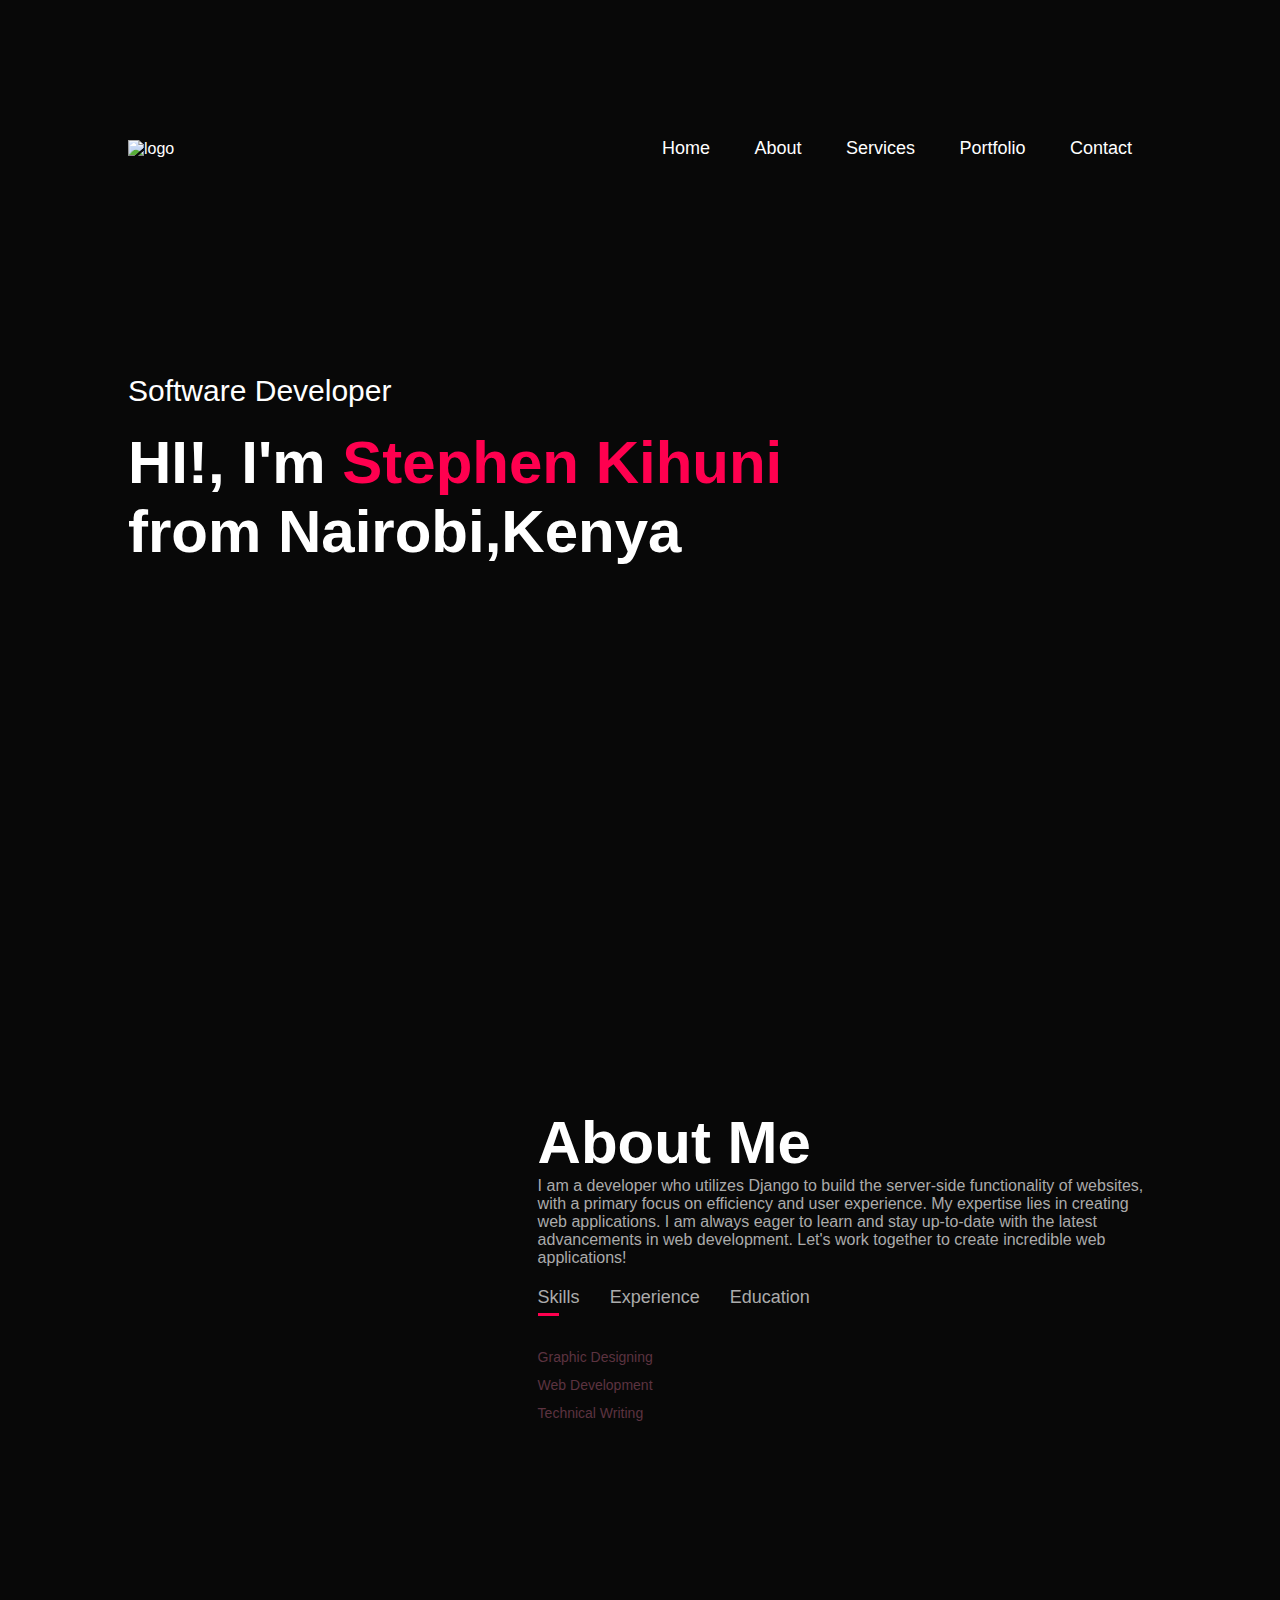
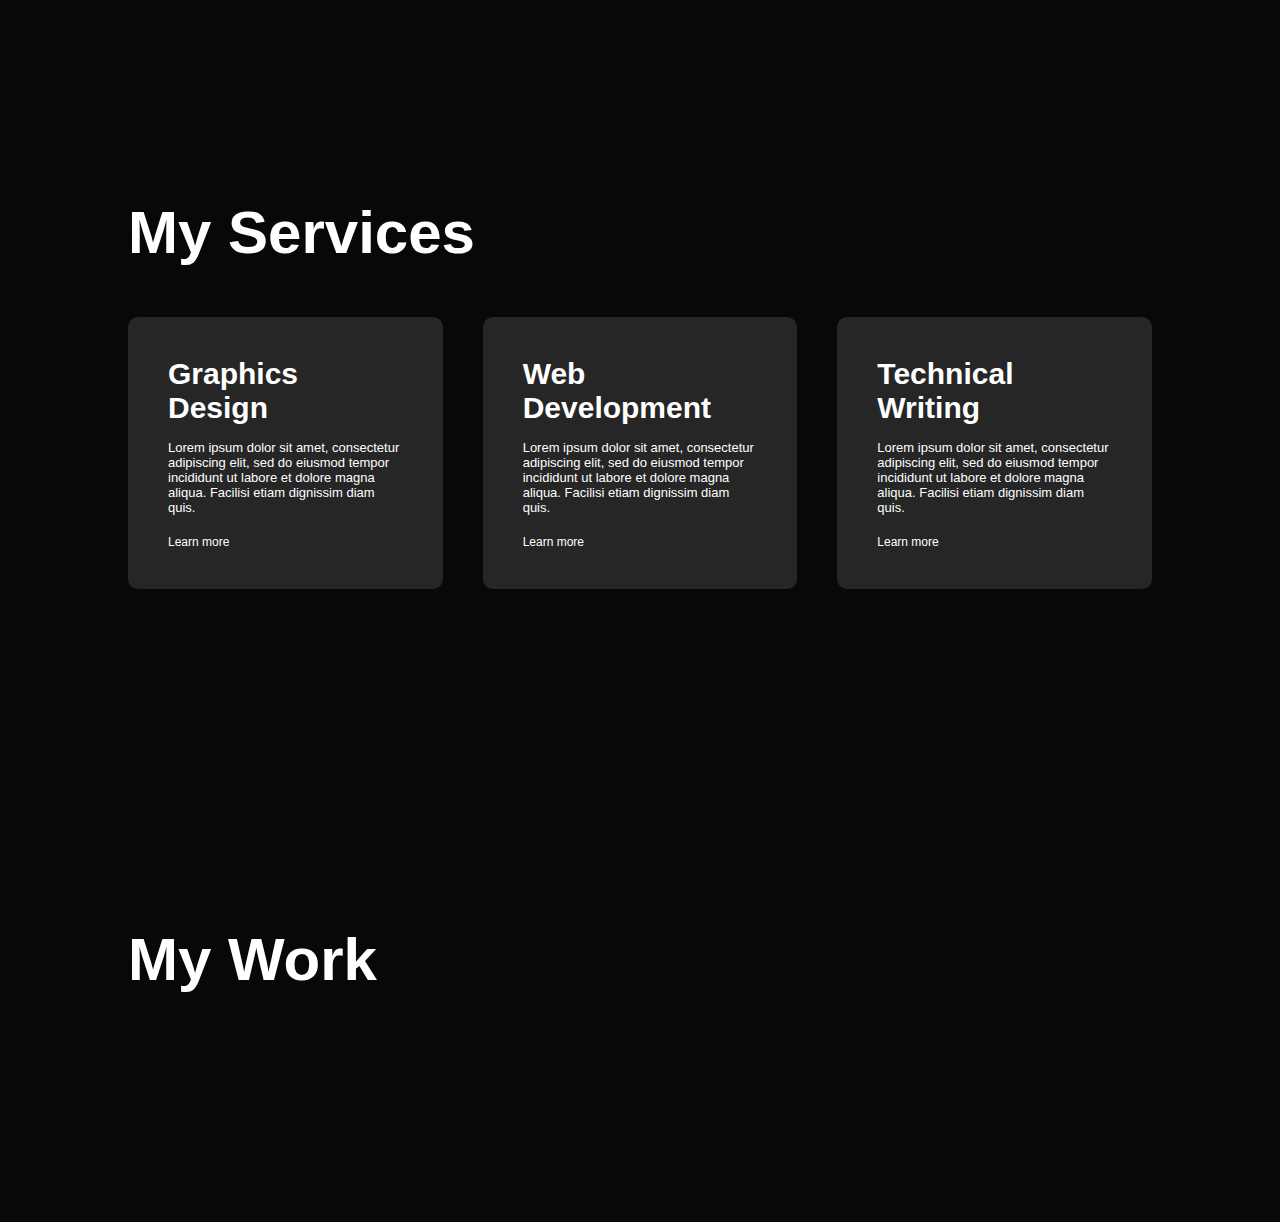
==== index.html @ cc0c3fc8 "added portfolio changed a bit of section" ====
<!DOCTYPE html>
<html lang="en">
<head>
    <meta charset="UTF-8">
    <meta name="viewport" content="width=device-width, initial-scale=1.0">
    <link rel="stylesheet" href="./style.css">
    <title>My Portfolio</title>
    <script src="https://kit.fontawesome.com/d25f1a26ea.js" crossorigin="anonymous"></script>
</head>
<body>
    <div id="header">
        <div class="container">
            <nav>
                <img class="logo" src="images/newlogo.png" alt="logo">
                <ul>
                    <li><a href="#header">Home</a></li>
                    <li><a href="#about">About</a></li>
                    <li><a href="#services">Services</a></li>
                    <li><a href="#portfolio">Portfolio</a></li>
                    <li><a href="#">Contact</a></li>
                </ul>
            </nav>
            <div class="header-text">
                <p>Software Developer</p>
                <h1>HI!, I'm <span>Stephen Kihuni</span><br>from Nairobi,Kenya</h1>
            </div>
        </div>
    </div>
    <!-------about----------->
    <div id="about">
        <div class="container">
            <div class="row">
                <div class="about-col-1">
                    <img src="images/dsephoto.jpg" alt="">
                </div>
                <div class="about-col-2">
                    <h1 class="sub-title" >About Me</h1>
                    <p>I am a developer who utilizes Django to build the server-side functionality of websites, with a primary focus on efficiency and user experience. My expertise lies in creating web applications. I am always eager to learn and stay up-to-date with the latest advancements in web development. Let's work together to create incredible web applications!
                    </p>
                    <div class="tab-titles">
                        <p class="tab-links active-link" onclick="opentab('skills')">Skills</p>
                        <p class="tab-links" onclick="opentab('experience')">Experience </p>
                        <p class="tab-links" onclick="opentab('education')" >Education</p>
                    </div>
                    <div class="tab-contents active-tab" id="skills">
                        <ul>
                            <li><span>Graphic Designing</span></li>
                            <li><span>Web Development</span></li>
                            <li><span>Technical Writing</span></li>
                        </ul>
                    </div>
                    <div class="tab-contents " id="experience">
                        <ul>
                            <li><span>ALX-Africa</span><br>2022-2023</li>
                            <li><span>Lux-Tech Academy </span><br>feb-march 2022</li>
                            <li><span>Google Africa Scholarshi</span><br>Oct 2020 - Feb 2021</li>
                            <li><span>Sama School</span><br>Oct 2017 - Nov 2017</li>
                            <li><span>Nairobi Aviation Nairobi</span><br>2014-2015</li>
                        </ul>
                    </div>
                    <div class="tab-contents" id="education">
                        <ul>
                            <li><span>ALX-Africa</span><br>2022-2023</li>
                            <li><span>Lux-Tech Academy </span><br>feb-march 2022</li>
                            <li><span>Google Africa Scholarshi</span><br>Oct 2020 - Feb 2021</li>
                            <li><span>Sama School</span><br>Oct 2017 - Nov 2017</li>
                            <li><span>Nairobi Aviation Nairobi</span> <br>2014-2015</li>
                        </ul>
                    </div>
                    </div>
                </div>
            </div>
        </div>
    </div>
    <!-----------Services--------->
    <div id="services">
        <div class="container">
            <h1 class="sub-title"> My Services</h1>
            <div class="services-list">
                <div>
                    <i class="fa-solid fa-eye-dropper"></i>
                    <h2>Graphics Design</h2>
                    <p>Lorem ipsum dolor sit amet, consectetur adipiscing elit, sed do eiusmod tempor incididunt ut labore et dolore magna aliqua. Facilisi etiam dignissim diam quis.</p>
                    <a href="#">Learn more</a>
                </div>
                <div>
                    <i class="fa-solid fa-code"></i>
                    <h2>Web Development</h2>
                    <p>Lorem ipsum dolor sit amet, consectetur adipiscing elit, sed do eiusmod tempor incididunt ut labore et dolore magna aliqua. Facilisi etiam dignissim diam quis.</p>
                    <a href="#">Learn more</a>
                </div>
                <div>
                    <i class="fa-solid fa-pen"></i>
                    <h2>Technical Writing</h2>
                    <p>Lorem ipsum dolor sit amet, consectetur adipiscing elit, sed do eiusmod tempor incididunt ut labore et dolore magna aliqua. Facilisi etiam dignissim diam quis.</p>
                    <a href="#">Learn more</a>
                </div>
            </div>
        </div>
    </div>
    <!-----------Portfolio--------->
    <div id="portfolio">
        <div class="container">
            <h1 class="sub-title">My Work</h1>
            <div class="work-list">
                <div class="work">
                    <img src="images/work-1.png" alt="">
                    <div class="layer">
                        <h3>An API</h3>
                        <p>This API allows users to perform CRUD operations on a "person" resource. 
                            Users can create, read, update, and delete persons by their unique IDs.</p>
                            <a href="https://personapi-qey7.onrender.com/"><i class="fa-solid fa-up-right-from-square"></i></a>
                    </div>
                </div>
                <div class="work">
                    <img src="images/work-2.png" alt="">
                    <div class="layer">
                        <h3>An API</h3>
                        <p>An endPoint that takes two GET request query parameters</p>
                            <a href="https://kihuni.pythonanywhere.com/api?"><i class="fa-solid fa-up-right-from-square"></i></a>
                    </div>
                </div>
                <div class="work">
                    <img src="images/work-3.png" alt="">
                     
                    <div class="layer">
                        <h3>Amazon Clone</h3>
                        <p>Built with Css and Html</p>
                            <a href="https://amazon-clone254.netlify.app/"><i class="fa-solid fa-up-right-from-square"></i></a>
                    </div>
                </div>
            </div>
        </div>
    </div>
    <script>
        var tablinks = document.getElementsByClassName("tab-links")
        var tabcontents = document.getElementsByClassName("tab-contents")
        
        function opentab(tabname){
            for(tablink of tablinks){
                tablink.classList.remove("active-link");
            }
            for(tabcontent of tabcontents){
                tabcontent.classList.remove("active-tab");
            }
            event.currentTarget.classList.add("active-link")
            document.getElementById(tabname).classList.add("active-tab")
        }

    </script>
</body>
</html>
---- style.css ----
*{
    margin:0;
    padding:0;
    font-family: 'poppins', sans-serif;
    box-sizing: border-box;
}

body{
    background-color: #080808;
    color: #fff;
}
#header{
    width: 100%;
    height: 100vh;
    background-size: cover;
    background-image: url(images/update.jpg);
}
.container{
    padding: 10% 10%;
}
nav{
    display: flex;
    align-items: center;
    justify-content: space-between;
    flex-wrap: wrap;
}
.logo{
    width: 140px;
}

nav ul li{
    display: inline-block;
    list-style: none;
    margin: 10px 20px;

}
nav ul li a{
    color: #fff;
    text-decoration: none;
    font-size: 18px;
    position:relative;

}
nav ul li a::after{
    content: '';
    width: 0%;
    height: 3px;
    background: #ff004f;
    position:absolute;
    left: 0;
    bottom: -6px;
    transition: 0.5s;
}
nav ul li a:hover::after{
    width: 100%;
}
.header-text{
    margin-top:20%;
    font-size: 30px;
}
.header-text h1{
    font-size: 60px;
    margin-top: 20px;
}
.header-text h1 span{
    color: #ff004f;
}

/*--------About-----------*/

#about{
    padding: 80px 0;
    color: #ababab;
}
.row{
    display: flex;
    justify-content: space-between;
    flex-wrap: wrap;
}

.about-col-1{
    flex-basis: 35%;
}
.about-col-1 img{
    width: 100%;
    border: 15px;
}
.about-col-2{
    flex-basis: 60%;
    
}

.sub-title{
    font-size:60px ;
    font-weight: 600px;
    color: #fff;
}
.tab-titles{
    display: flex;
    margin: 20px 0 40px;
}
.tab-links{
    margin-right: 30px;
    font-size: 18px;
    font-weight: 500px;
    cursor: pointer;
    position: relative;
}
.tab-links::after{
    content: '';
    width: 0;
    height: 3px;
    background-color: #ff004f;
    position: absolute; 
    left: 0;
    bottom: -8px;
    transition: 0.5s;
}
.tab-links.active-link::after{
    width: 50%;
}
.tab-contents ul li{
    list-style: none;
    margin: 10px 0;
}

.tab-contents ul li span{
    color: #5c3340;
    font-size: 14px;
}
.tab-contents{
    display: none;
}
.tab-contents.active-tab{
   display: block; 
}
/*-----------services---------*/
#services{
    padding: 30px 0;
}
.services-list{
    display: grid;
    grid-template-columns:repeat(auto-fit, minmax(250px, 1fr)) ;
    grid-gap: 40px;
    margin-top: 50px;
}
.services-list div{
    background:#262626;
    padding: 40px;
    font-size: 13px;
    font-weight: 300;
    border-radius: 10px;
    transition: background 0.5s, transform 0.5s;
}
.services-list div i{
    font-size: 50px;
    margin-bottom: 30px;
}
.services-list div h2{
    font-size: 30px;
    font-weight: 500px;
    margin-bottom: 15px;
}
.services-list div a{
    text-decoration: none;
    color: #fff;
    font-size: 12px;
    margin-top: 20px;
    display: inline-block;
}
.services-list div:hover{
background: #ff004f;
transform: translateY(-10px);
}
/*-----portfolio---------*/
#portfolio{
    padding: 50px 0;
}
.work-list{
    display: grid;
    grid-template-columns:repeat(auto-fit, minmax(250px, 1fr)) ;
    grid-gap: 40px;
    margin-top: 50px;
}
.work{
    border-radius: 10px;
    position: relative;
    overflow: hidden;
}
.work img{
    width: 100%;
    border-radius: 10px;
    display: block;
    transition: transform 0.5s ;
}
.layer{
    width: 100%;
    height: 0;
    background: linear-gradient(rgba(0,0,0,0.6), #ff004f);
    border-radius:10px ;
    position: absolute;
    left: 0;
    bottom: 0;
    overflow: hidden;
    display: flex;
    align-items: center;
    justify-content: center;
    flex-direction: column;
    padding: 0 40px;
    text-align: center;
    transition: height 0.5s;
}
.layer h3{
    font-weight:500;
    margin-bottom: 20px;
}
.layer a{
    margin-top: 20px;
    color:#ff004f;
    text-decoration: none;
    font-size: 18px;
    line-height: 60px;
    background:#fff ;
    width: 60px;
    height: 60px;
    border-radius: 50%;
    text-align: center;
}
.work:hover img{
    transform: scale(1.1);
}
.work:hover .layer{
    height: 100%;
}
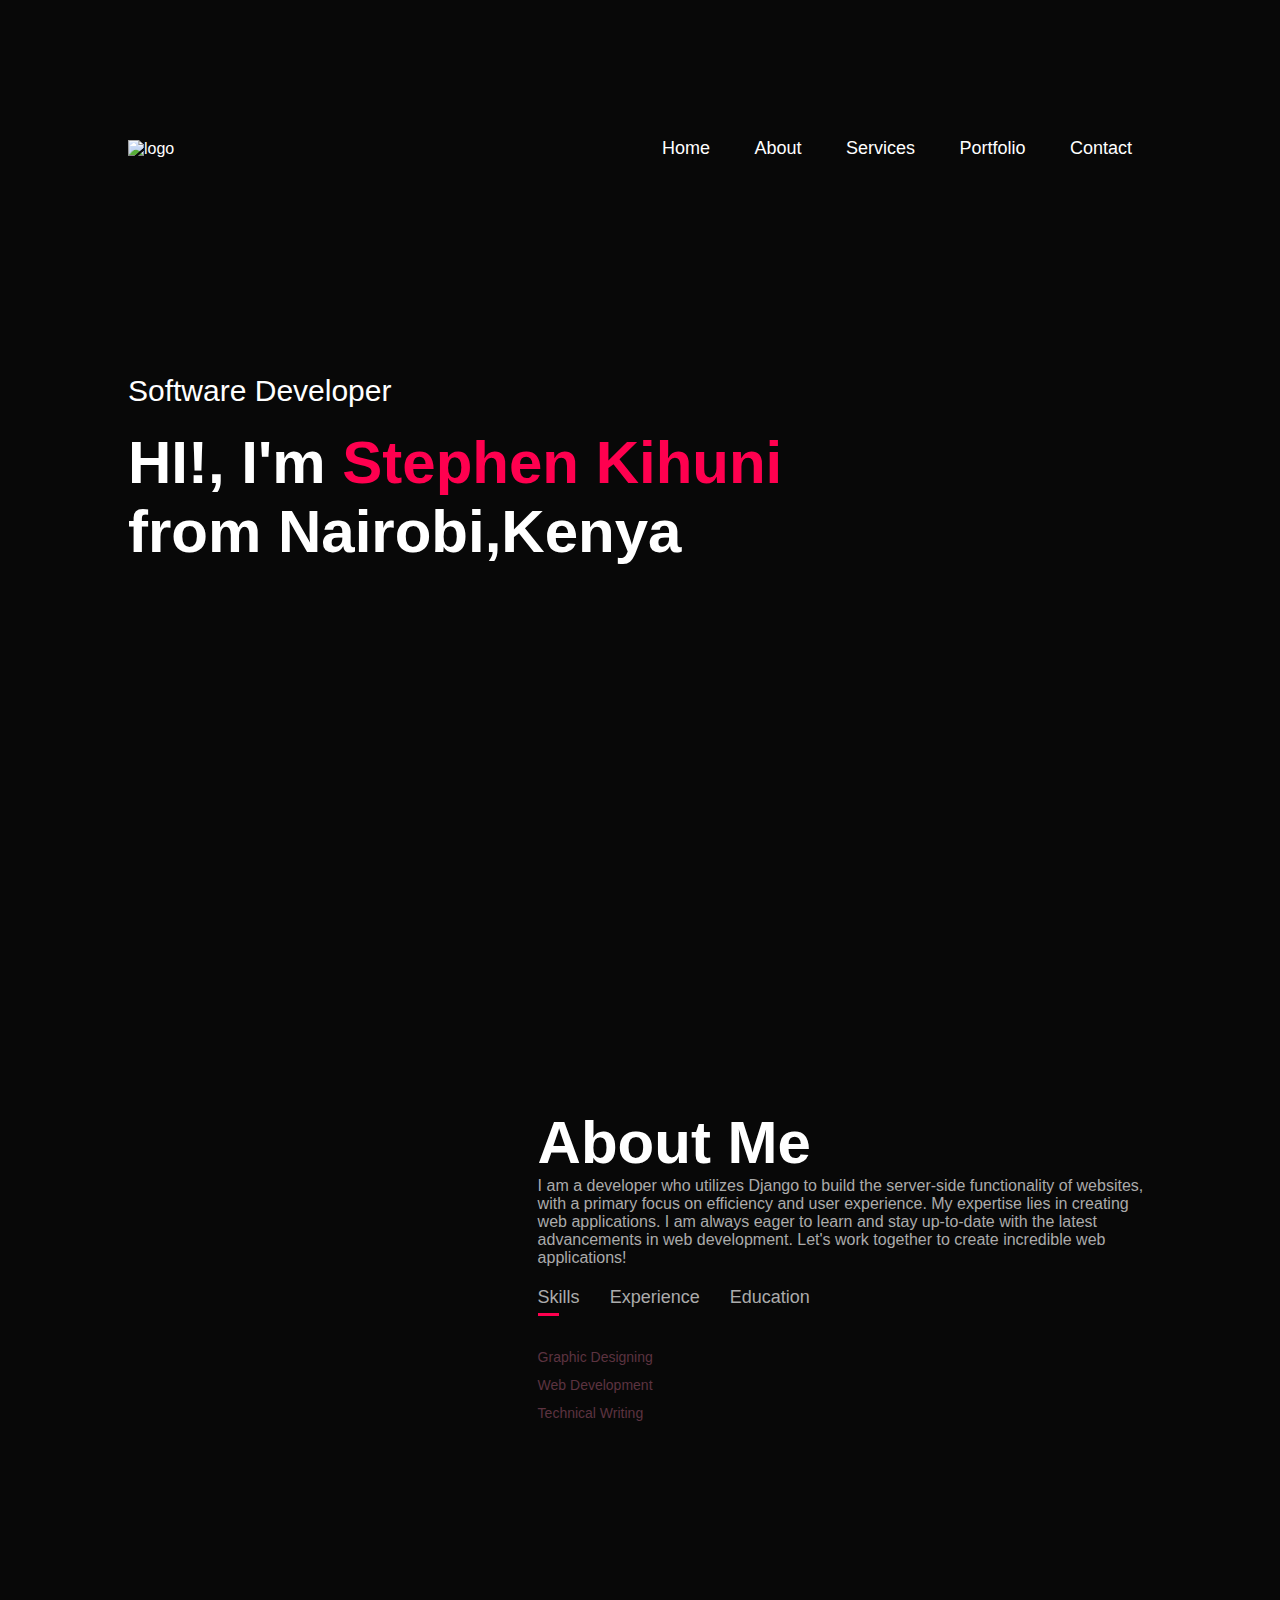
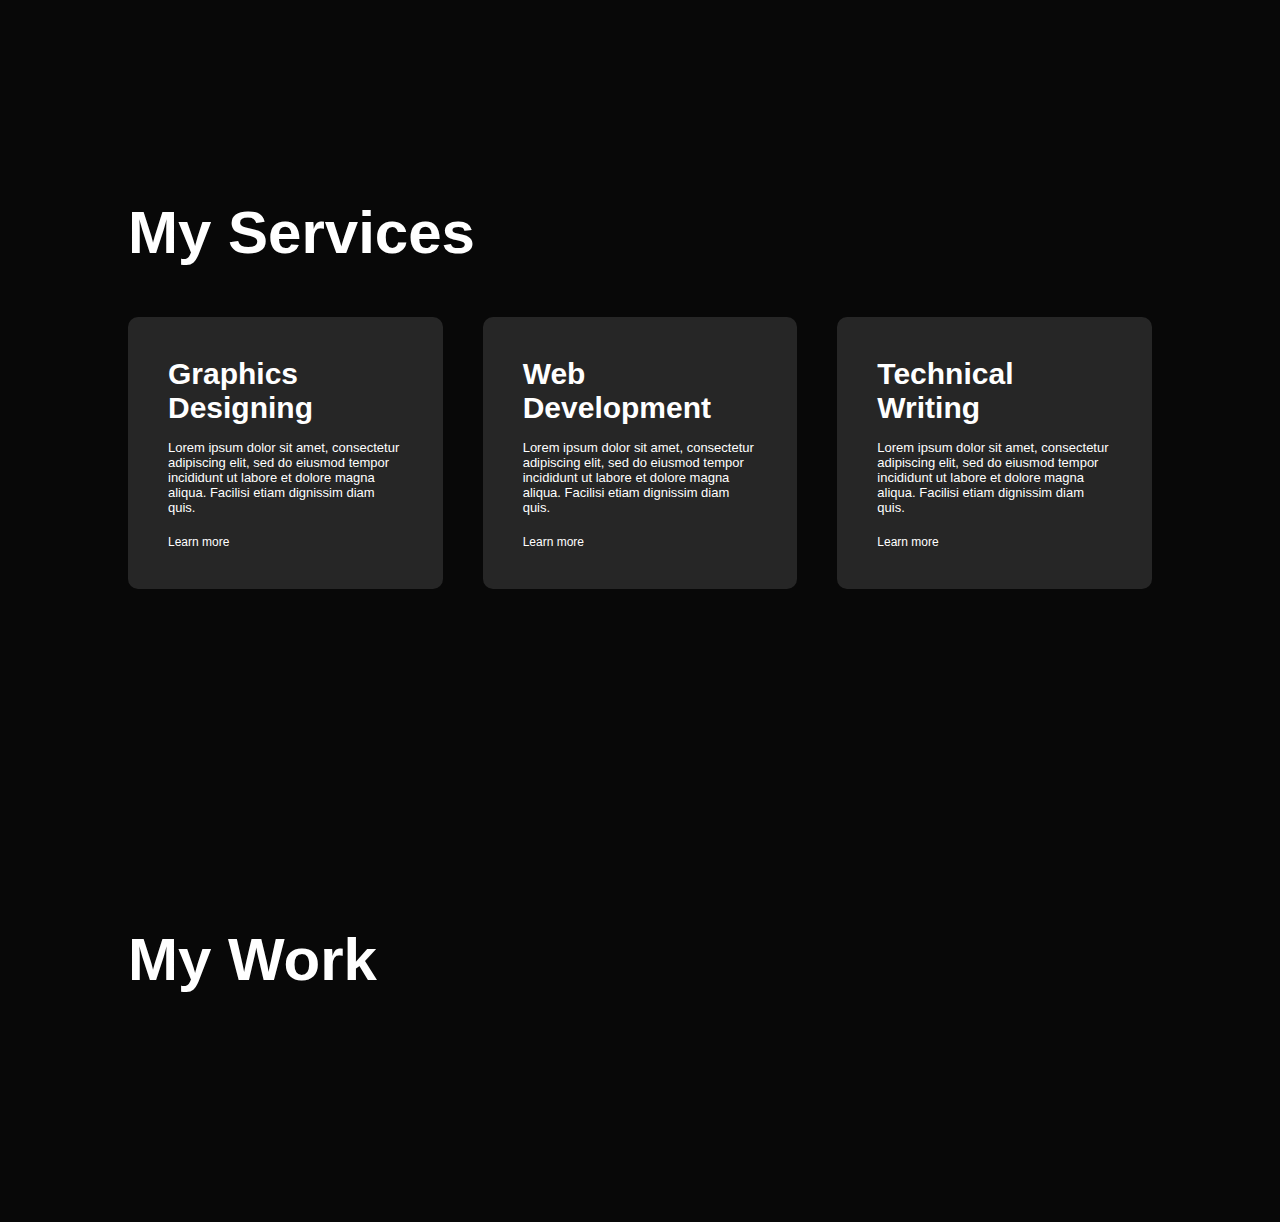
==== commit 1516da84: "added portfolio changed a bit of section" ====
--- a/index.html
+++ b/index.html
@@ -79,7 +79,7 @@
             <div class="services-list">
                 <div>
                     <i class="fa-solid fa-eye-dropper"></i>
-                    <h2>Graphics Design</h2>
+                    <h2>Graphics Designing</h2>
                     <p>Lorem ipsum dolor sit amet, consectetur adipiscing elit, sed do eiusmod tempor incididunt ut labore et dolore magna aliqua. Facilisi etiam dignissim diam quis.</p>
                     <a href="#">Learn more</a>
                 </div>
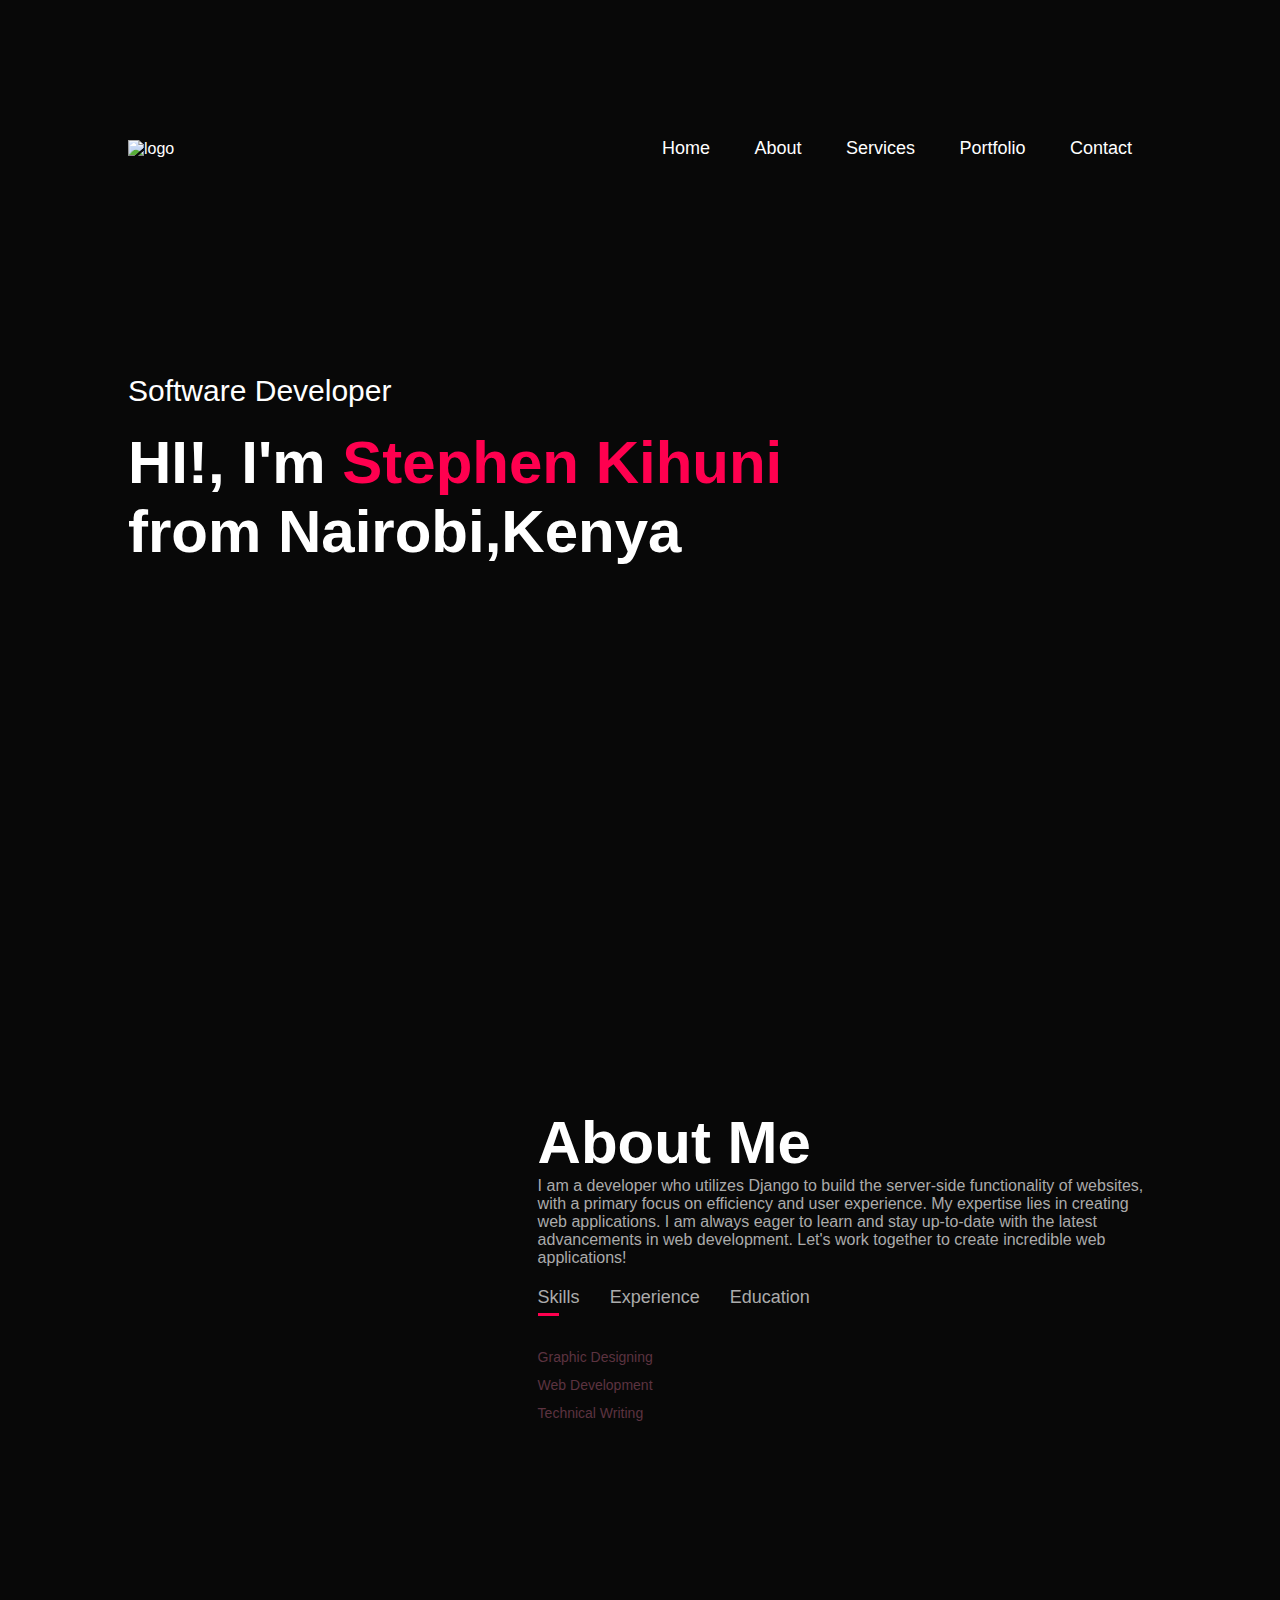
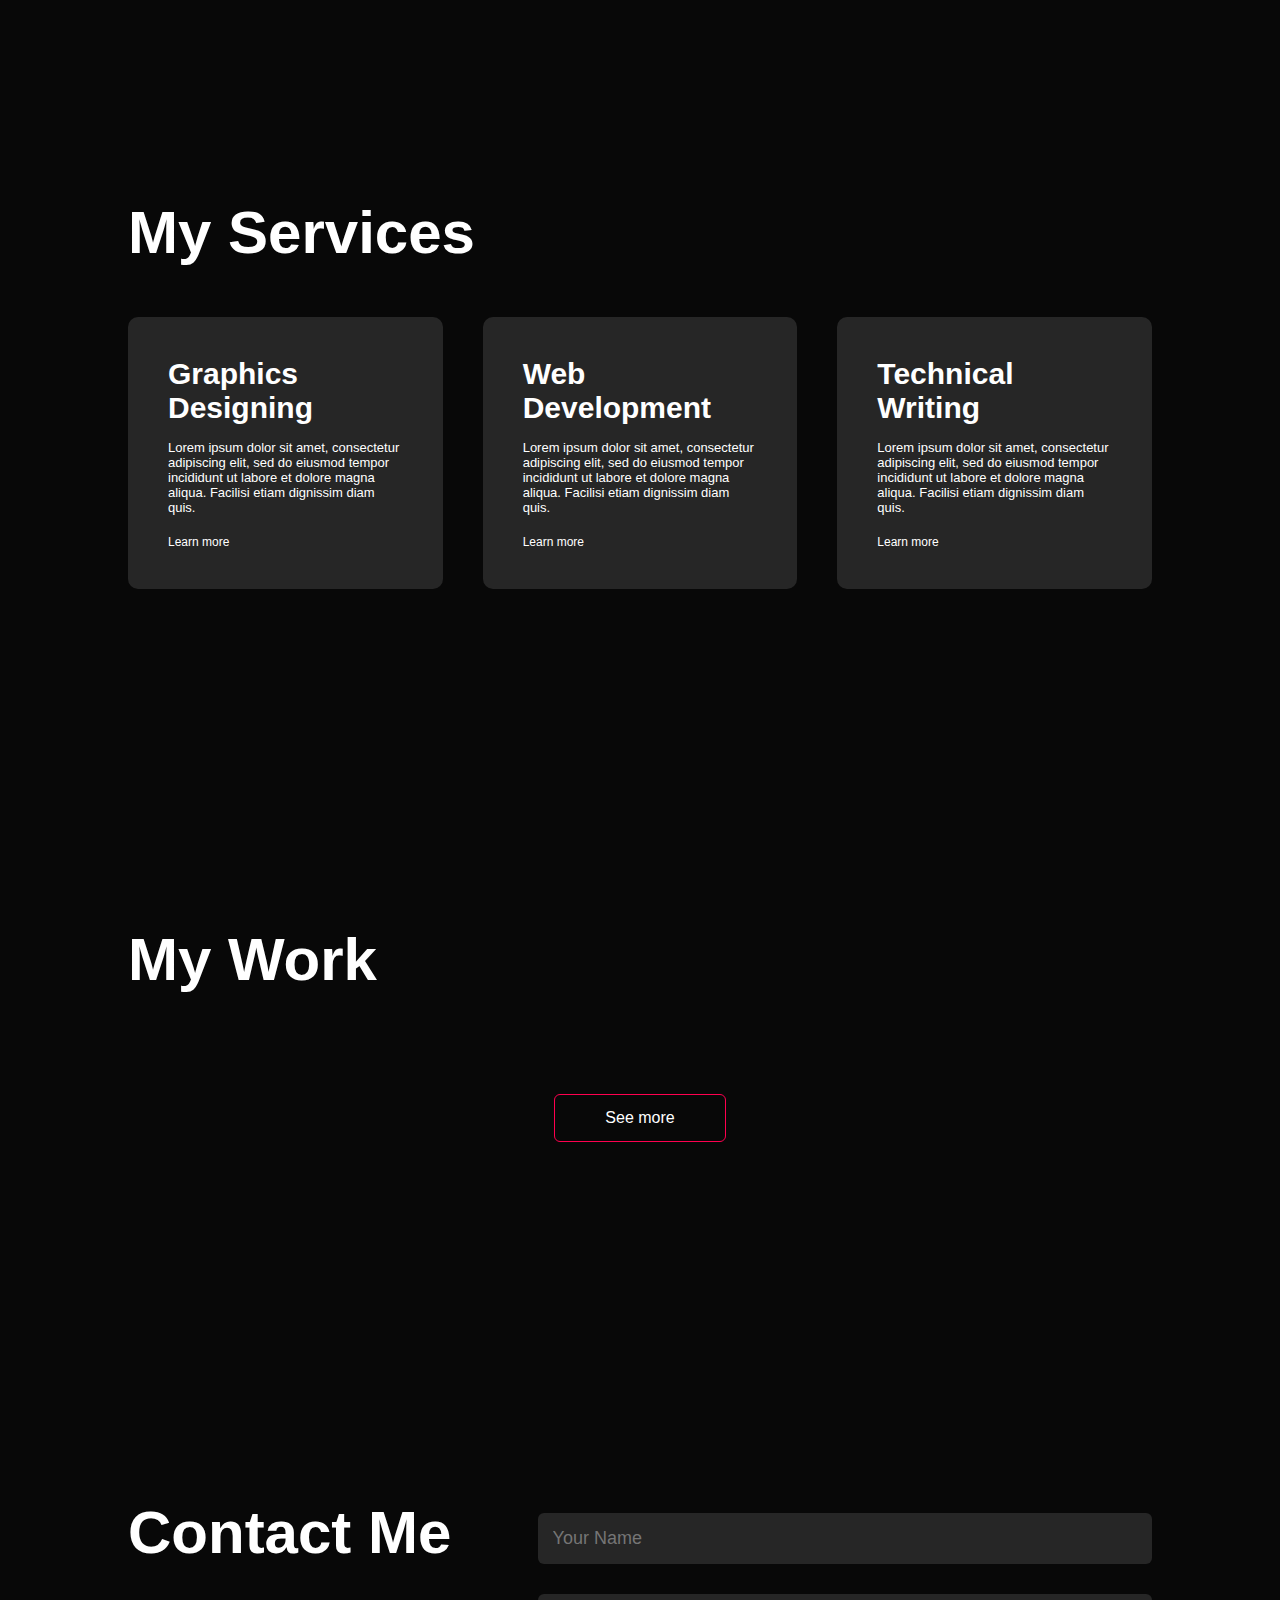
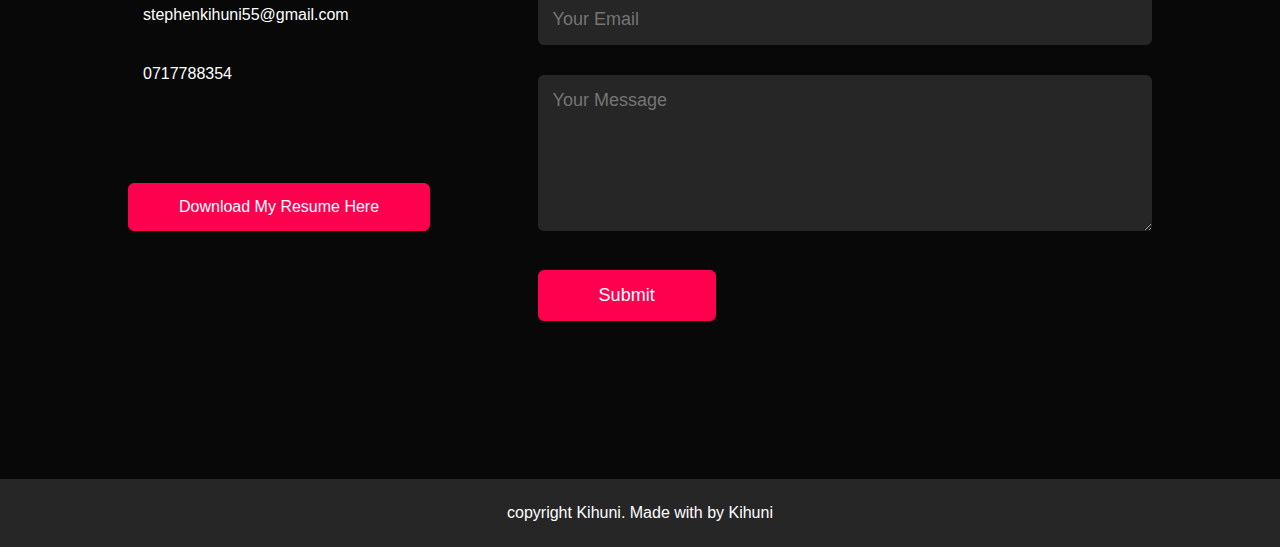
==== commit 402eea0e: "added functionality in the form input" ====
--- a/index.html
+++ b/index.html
@@ -12,13 +12,15 @@
         <div class="container">
             <nav>
                 <img class="logo" src="images/newlogo.png" alt="logo">
-                <ul>
+                <ul id="sidemenu">
                     <li><a href="#header">Home</a></li>
                     <li><a href="#about">About</a></li>
                     <li><a href="#services">Services</a></li>
                     <li><a href="#portfolio">Portfolio</a></li>
-                    <li><a href="#">Contact</a></li>
+                    <li><a href="#contact">Contact</a></li>
+                    <i class="fa-regular fa-circle-xmark" onclick="closemenu()"></i>
                 </ul>
+                <i class="fa-solid fa-bars" onclick="openmenu()"></i>
             </nav>
             <div class="header-text">
                 <p>Software Developer</p>
@@ -124,14 +126,47 @@
                     <img src="images/work-3.png" alt="">
                      
                     <div class="layer">
-                        <h3>Amazon Clone</h3>
-                        <p>Built with Css and Html</p>
-                            <a href="https://amazon-clone254.netlify.app/"><i class="fa-solid fa-up-right-from-square"></i></a>
-                    </div>
-                </div>
-            </div>
-        </div>
-    </div>
+                        <h3>Book Review Platform</h3>
+                        <p>In Progress</p>
+                            <a href="#"><i class="fa-solid fa-up-right-from-square"></i></a>
+                    </div>
+                </div>
+            </div>
+            <a class="btn"  href="#">See more</a>
+        </div>
+    </div>
+<!-----------Contact----------->
+<div id="contact">
+    <div class="container">
+       <div class="row">
+        <div class="contact-left">
+            <h1 class="sub-title">Contact Me</h1>
+            <p><i class="fa-solid fa-paper-plane"></i> stephenkihuni55@gmail.com</p>
+            <p><i class="fa-solid fa-phone-flip"></i> 0717788354</p>
+            <div class="social-icons">
+                <a href="https://github.com/kihuni"><i class="fa-brands fa-github"></i></a>
+                <a href="https://twitter.com/SKihuni"><i class="fa-solid fa-x"></i></i></a>
+                <a href=https://www.linkedin.com/in/stephen-kihuni-8b14a3250/><i class="fa-brands fa-linkedin"></i></a>
+                <a href=https://podcasters.spotify.com/pod/show/stephen-kihuni><i class="fa-brands fa-spotify"></i></a>
+            </div>
+            <a class="btn btn2" href="images/updated cv.docx" download="">Download My Resume Here</a>
+        </div>
+        <div class="contact-right">
+            <form name="submit-to-google-sheet">
+                <input type="text" name="Name" placeholder="Your Name" required id="">
+                <input type="text" name="Email" placeholder="Your Email" required>
+                <textarea name="Message" id="" cols="" rows="6" placeholder="Your Message"></textarea>
+                <button class="btn btn2" type="submit">Submit</button>
+            </form>
+            <span id="msg"></span>
+
+        </div>
+       </div> 
+    </div>
+    <div class="copyright">
+        <p>copyright <i class="fa-regular fa-copyright"></i> Kihuni. Made with <i class="fa-solid fa-heart"></i> by Kihuni </p>
+    </div>
+</div>
     <script>
         var tablinks = document.getElementsByClassName("tab-links")
         var tabcontents = document.getElementsByClassName("tab-contents")
@@ -146,7 +181,35 @@
             event.currentTarget.classList.add("active-link")
             document.getElementById(tabname).classList.add("active-tab")
         }
+    </script>
 
+    <script>
+        var SideMenu = document.getElementById("sidemenu");
+
+        function openmenu(){
+            SideMenu.style.right = "0";
+        }
+        function closemenu(){
+            SideMenu.style.right = "-200px";
+        }
     </script>
+    <script>
+        const scriptURL = 'https://script.google.com/macros/s/AKfycbxoYdVDkLqMVFAFxqbZQxGsbgMgAbz_4-bhRcJJy-C-5wv8XuYbuItEPKqqd1gEVVE-zg/exec'
+        const form = document.forms['submit-to-google-sheet']
+        const msg = document.getElementById('msg')
+      
+        form.addEventListener('submit', e => {
+          e.preventDefault()
+          fetch(scriptURL, { method: 'POST', body: new FormData(form)})
+            .then(response => {
+                msg.innerHTML = "Message sent successfully"
+                setTimeout(function(){
+                    msg.innerHTML = ""
+                },5000)
+                form.reset()
+            })
+            .catch(error => console.error('Error!', error.message))
+        })
+      </script>
 </body>
 </html>--- a/style.css
+++ b/style.css
@@ -231,4 +231,155 @@
 }
 .work:hover .layer{
     height: 100%;
+}
+.btn{
+    display: block;
+    margin: 50px auto;
+    width: fit-content;
+    border: 1px solid #ff004f;
+    padding: 14px 50px;
+    border-radius: 6px;
+    text-decoration: none;
+    color: #fff;
+    transition:background 0.5s ;
+}
+.btn:hover{
+    background: #ff004f;
+}
+
+/*-----------services---------*/
+
+.contact-left{
+    flex-basis: 35%;
+}
+.contact-right{
+    flex-basis: 60%;
+}
+.contact-left p{
+    margin-top: 30px;
+}
+.contact-left p i{
+    color: #ff004f;
+    margin-right: 15px;
+    font-size: 25px;
+}
+.social-icons{
+    margin-top: 30px;
+}
+.social-icons a{
+    text-decoration: none;
+    font-size: 30px;
+    margin-right: 15px;
+    color: #ababab;
+    display: inline-block;
+    transition: transform 0.5s;
+}
+.social-icons a:hover{
+    color: #ff004f;
+    transform: translateY(-5px);
+}
+.btn.btn2{
+    display: inline-block;
+    background: #ff004f;
+}
+.contact-right form{
+ width: 100%;
+}
+form input, form textarea{
+    width: 100%;
+    border:0;
+    outline: none;
+    background: #262626;
+    padding: 15px;
+    margin: 15px 0;
+    color: #fff;
+    font-size: 18px;
+    border-radius:6px ;
+}
+form .btn2{
+    padding:14px 60px ;
+    font-size: 18px;
+    margin-top: 20px;
+    cursor: pointer;
+}
+.copyright{
+    width: 100%;
+    text-align: center;
+    padding: 25px 0;
+    background: #262626;
+    font-weight: 300;
+    margin-top: 20px;
+
+}
+.copyright i{
+    color: #ff004f;
+}
+
+/*---------Css For Small screen--------*/
+nav .fa-circle-xmark, nav .fa-bars{
+display: none;
+}
+
+@media only screen and (max-width: 600px){
+   .header-text{
+    margin-top: 100%;
+    font-size: 16px;
+   }
+   .header-text h1{
+    font-size: 30px;
+   }
+   nav .fa-circle-xmark, nav .fa-bars{
+    display: block;
+    font-size: 25px;
+   }
+   nav ul{
+    background: #ff004f;
+    position: fixed;
+    top: 0;
+    right:-200px;
+    width: 200px;
+    height:100vh ;
+    padding-top: 50px;
+    z-index: 2;
+    transition: right 0.5s;
+   }
+   nav ul li{
+    display: block;
+    margin: 25px;
+   }
+   nav ul .fa-circle-xmark,nav ul .fa-bars{
+    position: absolute;
+    top: 25px;
+    left: 25px;
+    cursor: pointer;
+   }
+   .sub-title{
+    font-size: 40px;
+   }
+   .about-col-1, .about-col-2{
+    flex-basis:100% ;
+   }
+   .about-col-1{
+    margin-bottom:30px ;
+   }
+   .about-col-2{
+    font-size: 14px;
+   }
+   .tab-links{
+    font-size: 16px;
+    margin-right:20px ;
+   }
+   .contact-left, .contact-right{
+    flex-basis: 100%;
+   }
+   .copyright{
+    font-size: 14px;
+   }
+
+}
+
+#msg{
+    color: #61b752;
+    margin-top: -40px;
+    display: block;
 }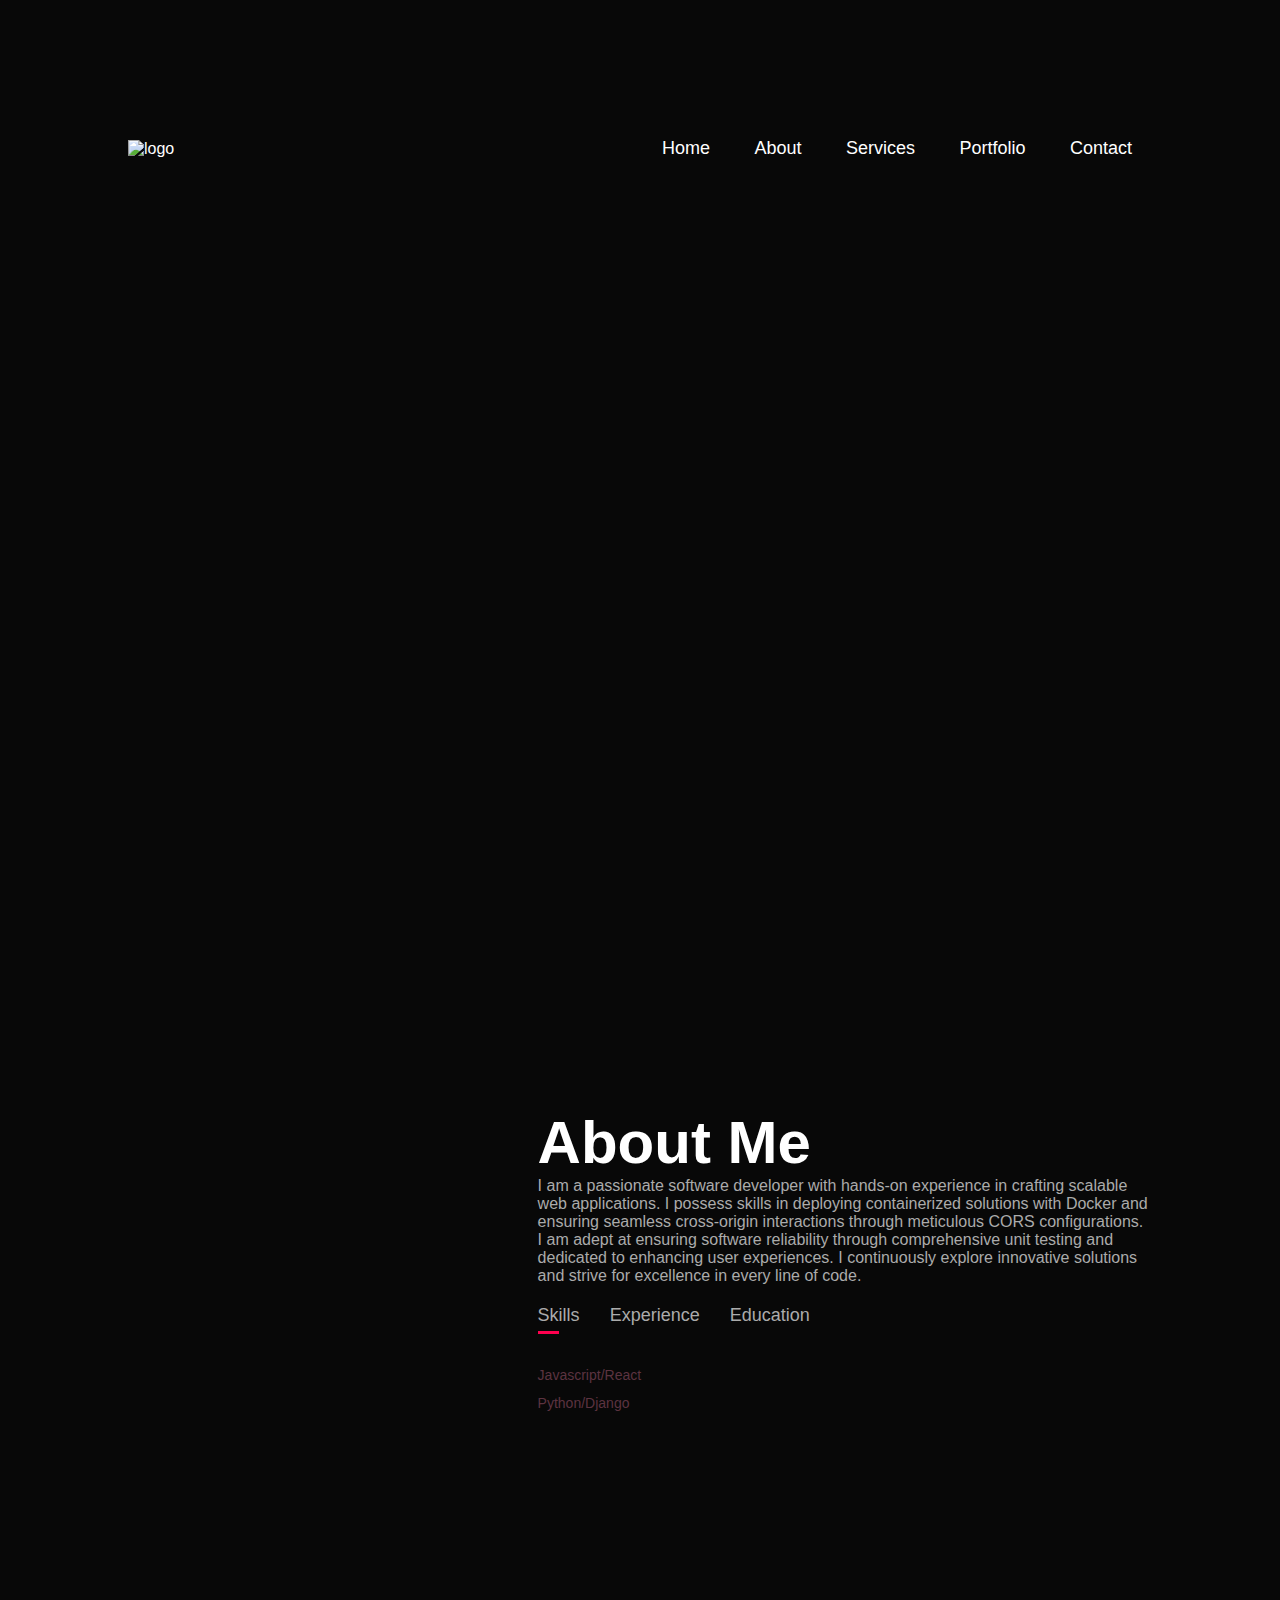
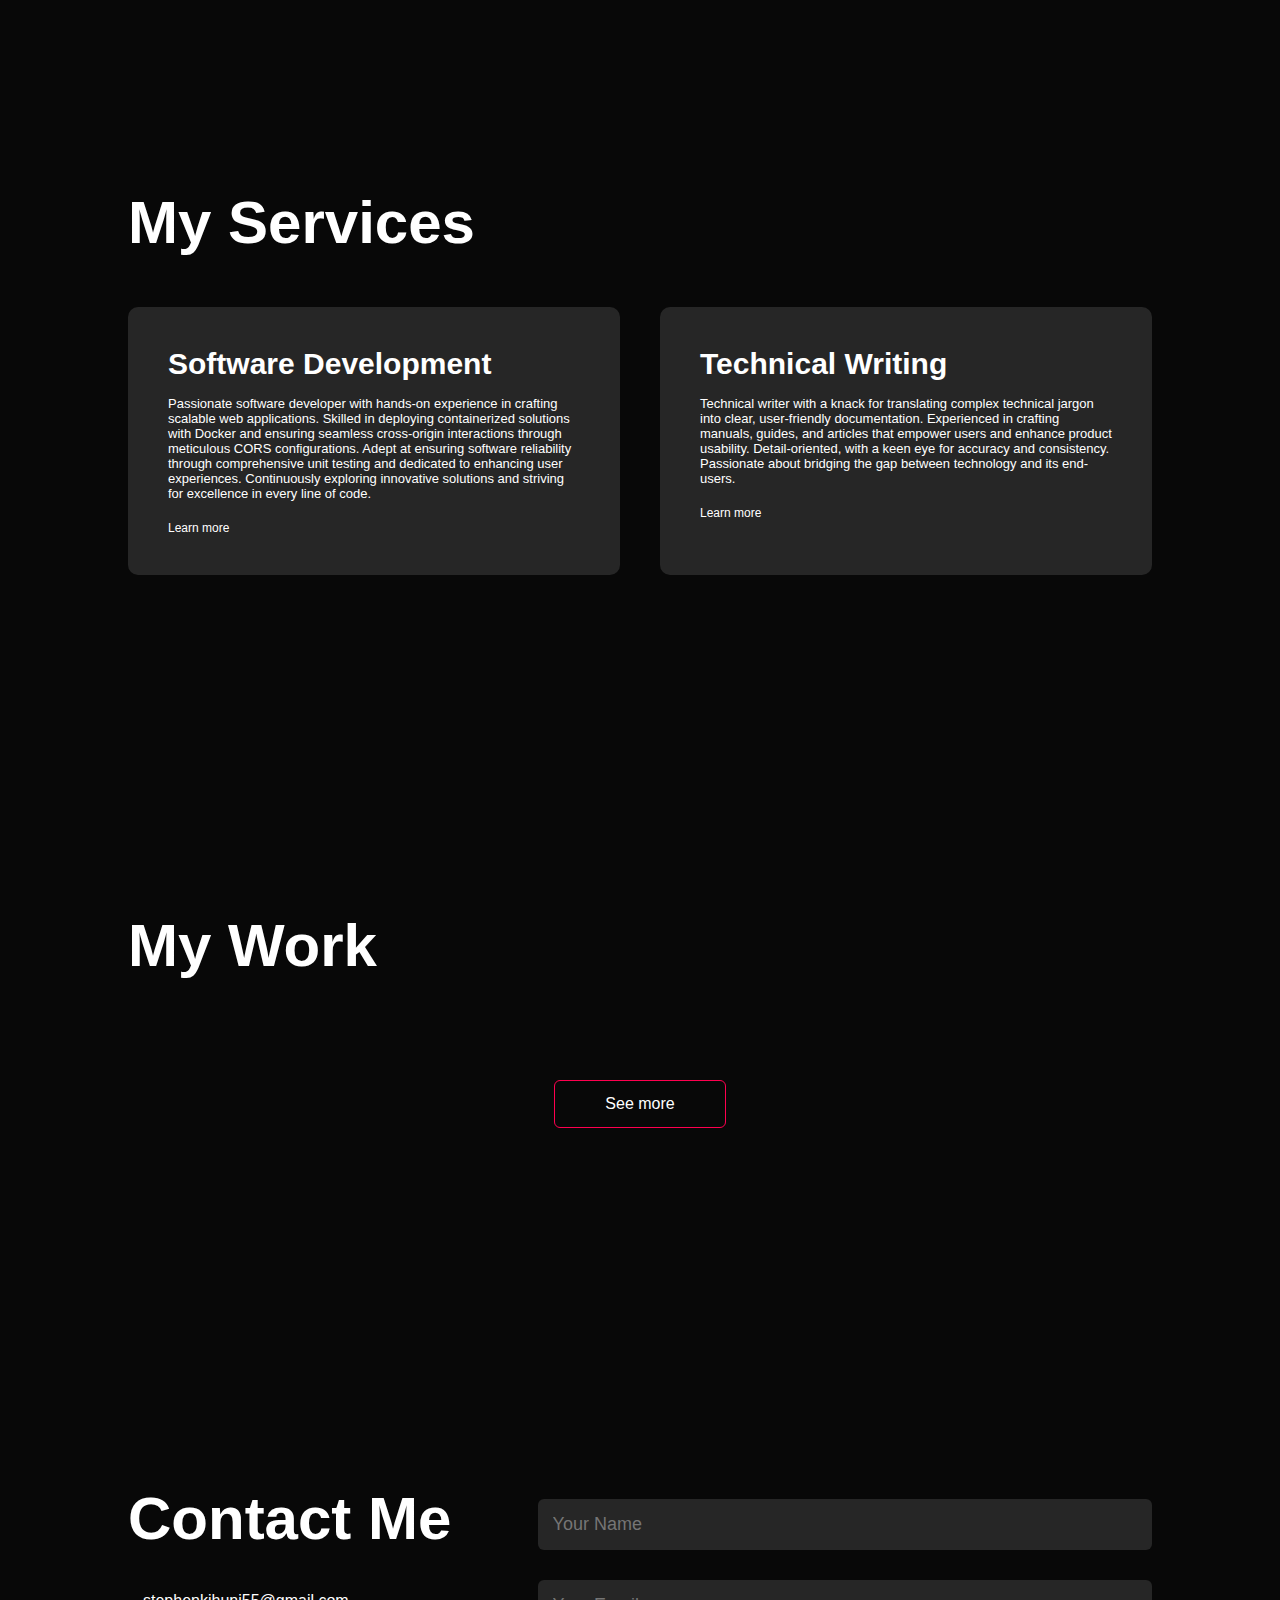
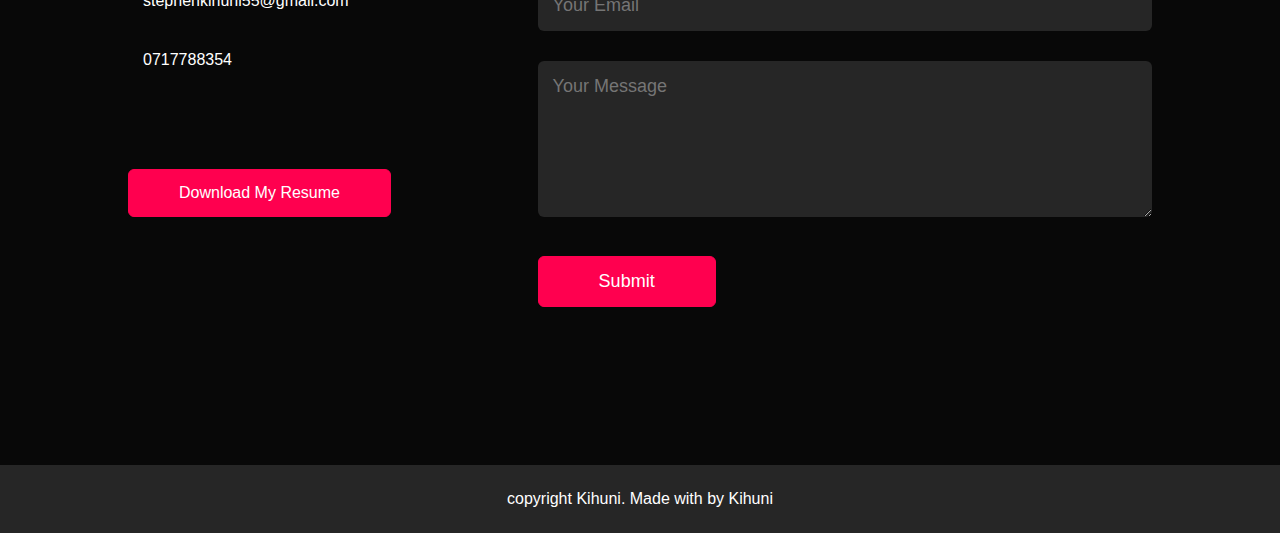
==== commit b01064e9: "Update index.html" ====
--- a/index.html
+++ b/index.html
@@ -23,8 +23,9 @@
                 <i class="fa-solid fa-bars" onclick="openmenu()"></i>
             </nav>
             <div class="header-text">
-                <p>Software Developer</p>
-                <h1>HI!, I'm <span>Stephen Kihuni</span><br>from Nairobi,Kenya</h1>
+                <p class="animated-text">Hi, I am Stephen Kihuni</p>
+                <p class="animated-text">a software developer<span>,</span></p>
+                <p class="animated-text">and technical writer<span>.</span></p>
             </div>
         </div>
     </div>
@@ -37,7 +38,12 @@
                 </div>
                 <div class="about-col-2">
                     <h1 class="sub-title" >About Me</h1>
-                    <p>I am a developer who utilizes Django to build the server-side functionality of websites, with a primary focus on efficiency and user experience. My expertise lies in creating web applications. I am always eager to learn and stay up-to-date with the latest advancements in web development. Let's work together to create incredible web applications!
+                    <p>
+                        I am a passionate software developer with hands-on experience in crafting scalable web applications.
+                        I possess skills in deploying containerized solutions with Docker and ensuring seamless cross-origin interactions through meticulous CORS configurations.
+                        I am adept at ensuring software reliability through comprehensive unit testing and dedicated to enhancing user experiences.
+                        I continuously explore innovative solutions and strive for excellence in every line of code.
+
                     </p>
                     <div class="tab-titles">
                         <p class="tab-links active-link" onclick="opentab('skills')">Skills</p>
@@ -46,18 +52,18 @@
                     </div>
                     <div class="tab-contents active-tab" id="skills">
                         <ul>
-                            <li><span>Graphic Designing</span></li>
-                            <li><span>Web Development</span></li>
-                            <li><span>Technical Writing</span></li>
+                            <li><span>Javascript/React</span></li>
+                            <li><span>Python/Django</span></li>
                         </ul>
                     </div>
                     <div class="tab-contents " id="experience">
                         <ul>
-                            <li><span>ALX-Africa</span><br>2022-2023</li>
-                            <li><span>Lux-Tech Academy </span><br>feb-march 2022</li>
-                            <li><span>Google Africa Scholarshi</span><br>Oct 2020 - Feb 2021</li>
-                            <li><span>Sama School</span><br>Oct 2017 - Nov 2017</li>
-                            <li><span>Nairobi Aviation Nairobi</span><br>2014-2015</li>
+                            <li><span>Iterative Development</span><br>Engaged in an iterative process, adapting to new challenges and complexities at each development phase.</li>
+                            <li><span>Robust Testing</span><br>Leveraged Unit Tests to ensure each feature is fully functional, catching unforeseen issues before they reached production.</li>
+                            <li><span>User-Centric Focus</span><br>Prioritized user experience by addressing and rectifying frontend challenges such as media displays and intuitive UI/UX designs.</li>
+                            <li><span>Containerization and Deployment</span><br>Utilizing Docker for containerization, ensuring consistent environments from development to production.</li>
+                            <li><span>Cross-Origin Resource Management</span><br>CORS configurations to maintain the security of resources while ensuring accessibility from various origins</li>
+                            <li><span>Continuous Integration and Learning</span><br>Keeping up with the evolving tech landscape, constantly integrating new tools and technologies to stay at the forefront of modern development practices.</li>
                         </ul>
                     </div>
                     <div class="tab-contents" id="education">
@@ -66,7 +72,6 @@
                             <li><span>Lux-Tech Academy </span><br>feb-march 2022</li>
                             <li><span>Google Africa Scholarshi</span><br>Oct 2020 - Feb 2021</li>
                             <li><span>Sama School</span><br>Oct 2017 - Nov 2017</li>
-                            <li><span>Nairobi Aviation Nairobi</span> <br>2014-2015</li>
                         </ul>
                     </div>
                     </div>
@@ -80,22 +85,27 @@
             <h1 class="sub-title"> My Services</h1>
             <div class="services-list">
                 <div>
-                    <i class="fa-solid fa-eye-dropper"></i>
-                    <h2>Graphics Designing</h2>
-                    <p>Lorem ipsum dolor sit amet, consectetur adipiscing elit, sed do eiusmod tempor incididunt ut labore et dolore magna aliqua. Facilisi etiam dignissim diam quis.</p>
-                    <a href="#">Learn more</a>
-                </div>
-                <div>
                     <i class="fa-solid fa-code"></i>
-                    <h2>Web Development</h2>
-                    <p>Lorem ipsum dolor sit amet, consectetur adipiscing elit, sed do eiusmod tempor incididunt ut labore et dolore magna aliqua. Facilisi etiam dignissim diam quis.</p>
-                    <a href="#">Learn more</a>
+                    <h2>Software Development</h2>
+                    <p>
+                       Passionate software developer with hands-on experience in crafting scalable web applications.
+                       Skilled in deploying containerized solutions with Docker and ensuring seamless cross-origin interactions through meticulous CORS configurations.
+                       Adept at ensuring software reliability through comprehensive unit testing and dedicated to enhancing user experiences.
+                       Continuously exploring innovative solutions and striving for excellence in every line of code.
+
+                    </p>
+                    <a href="https://github.com/kihuni" target="_blank" rel="noopener noreferrer">Learn more</a>
                 </div>
                 <div>
                     <i class="fa-solid fa-pen"></i>
                     <h2>Technical Writing</h2>
-                    <p>Lorem ipsum dolor sit amet, consectetur adipiscing elit, sed do eiusmod tempor incididunt ut labore et dolore magna aliqua. Facilisi etiam dignissim diam quis.</p>
-                    <a href="#">Learn more</a>
+                    <p>
+                        Technical writer with a knack for translating complex technical jargon into clear, user-friendly documentation.
+                        Experienced in crafting manuals, guides, and articles that empower users and enhance product usability.
+                        Detail-oriented, with a keen eye for accuracy and consistency. 
+                        Passionate about bridging the gap between technology and its end-users.
+                    </p>
+                    <a href="https://dev.to/kihuni" target="_blank" rel="noopener noreferrer">Learn more</a>
                 </div>
             </div>
         </div>
@@ -106,29 +116,31 @@
             <h1 class="sub-title">My Work</h1>
             <div class="work-list">
                 <div class="work">
-                    <img src="images/work-1.png" alt="">
+                    <img src="images/reviewApp.png" alt="">
                     <div class="layer">
                         <h3>An API</h3>
-                        <p>This API allows users to perform CRUD operations on a "person" resource. 
-                            Users can create, read, update, and delete persons by their unique IDs.</p>
-                            <a href="https://personapi-qey7.onrender.com/"><i class="fa-solid fa-up-right-from-square"></i></a>
+                        <p>Book Review Platform</p>
+                            <a href="https://book-review-app-tree-main-bookreview-frontend.vercel.app/" target="_blank" rel="noopener noreferrer"><i class="fa-solid fa-up-right-from-square"></i></a>
                     </div>
                 </div>
                 <div class="work">
-                    <img src="images/work-2.png" alt="">
+                    <img src="images/portfolio.png" alt="">
                     <div class="layer">
-                        <h3>An API</h3>
-                        <p>An endPoint that takes two GET request query parameters</p>
-                            <a href="https://kihuni.pythonanywhere.com/api?"><i class="fa-solid fa-up-right-from-square"></i></a>
+                        <h3></h3>
+                        <p>Portfolio Project</p>
+                            <a href="https://kihuni.github.io/Kihuni-Portfolio/ " target="_blank" rel="noopener noreferrer"><i class="fa-solid fa-up-right-from-square"></i></a>
                     </div>
                 </div>
                 <div class="work">
                     <img src="images/work-3.png" alt="">
                      
                     <div class="layer">
-                        <h3>Book Review Platform</h3>
-                        <p>In Progress</p>
-                            <a href="#"><i class="fa-solid fa-up-right-from-square"></i></a>
+                        <h3>An ApI</h3>
+                        <p>
+                             This API allows users to perform CRUD operations on a "person" resource.
+                             Users can create, read, update, and delete persons by their unique IDs.
+                        </p>
+                            <a href="https://github.com/kihuni/Hng-Task-2"  target="_blank" rel="noopener noreferrer"><i class="fa-solid fa-up-right-from-square"></i></a>
                     </div>
                 </div>
             </div>
@@ -149,7 +161,7 @@
                 <a href=https://www.linkedin.com/in/stephen-kihuni-8b14a3250/><i class="fa-brands fa-linkedin"></i></a>
                 <a href=https://podcasters.spotify.com/pod/show/stephen-kihuni><i class="fa-brands fa-spotify"></i></a>
             </div>
-            <a class="btn btn2" href="images/updated cv.docx" download="">Download My Resume Here</a>
+            <a class="btn btn2" href="images/Portfolio.pdf" download="">Download My Resume</a>
         </div>
         <div class="contact-right">
             <form name="submit-to-google-sheet">
@@ -212,4 +224,4 @@
         })
       </script>
 </body>
-</html>+</html>
--- a/style.css
+++ b/style.css
@@ -58,6 +58,38 @@
     margin-top:20%;
     font-size: 30px;
 }
+
+@keyframes fadeIn {
+    0%, 100% {
+        opacity: 0;
+        transform: translateY(20px);
+    }
+    50% {
+        opacity: 1;
+        transform: translateY(0);
+    }
+}
+
+
+.animated-text {
+    opacity: 0;  
+    animation: fadeIn 6s infinite; 
+}
+
+.header-text .animated-text:nth-child(1) {
+    animation-delay: 0s;  
+}
+
+.header-text .animated-text:nth-child(2) {
+    animation-delay: 2s;  
+}
+
+.header-text .animated-text:nth-child(3) {
+    animation-delay: 4s;  
+}
+
+
+
 .header-text h1{
     font-size: 60px;
     margin-top: 20px;
@@ -320,6 +352,7 @@
 display: none;
 }
 
+
 @media only screen and (max-width: 600px){
    .header-text{
     margin-top: 100%;
@@ -382,4 +415,4 @@
     color: #61b752;
     margin-top: -40px;
     display: block;
-}+}
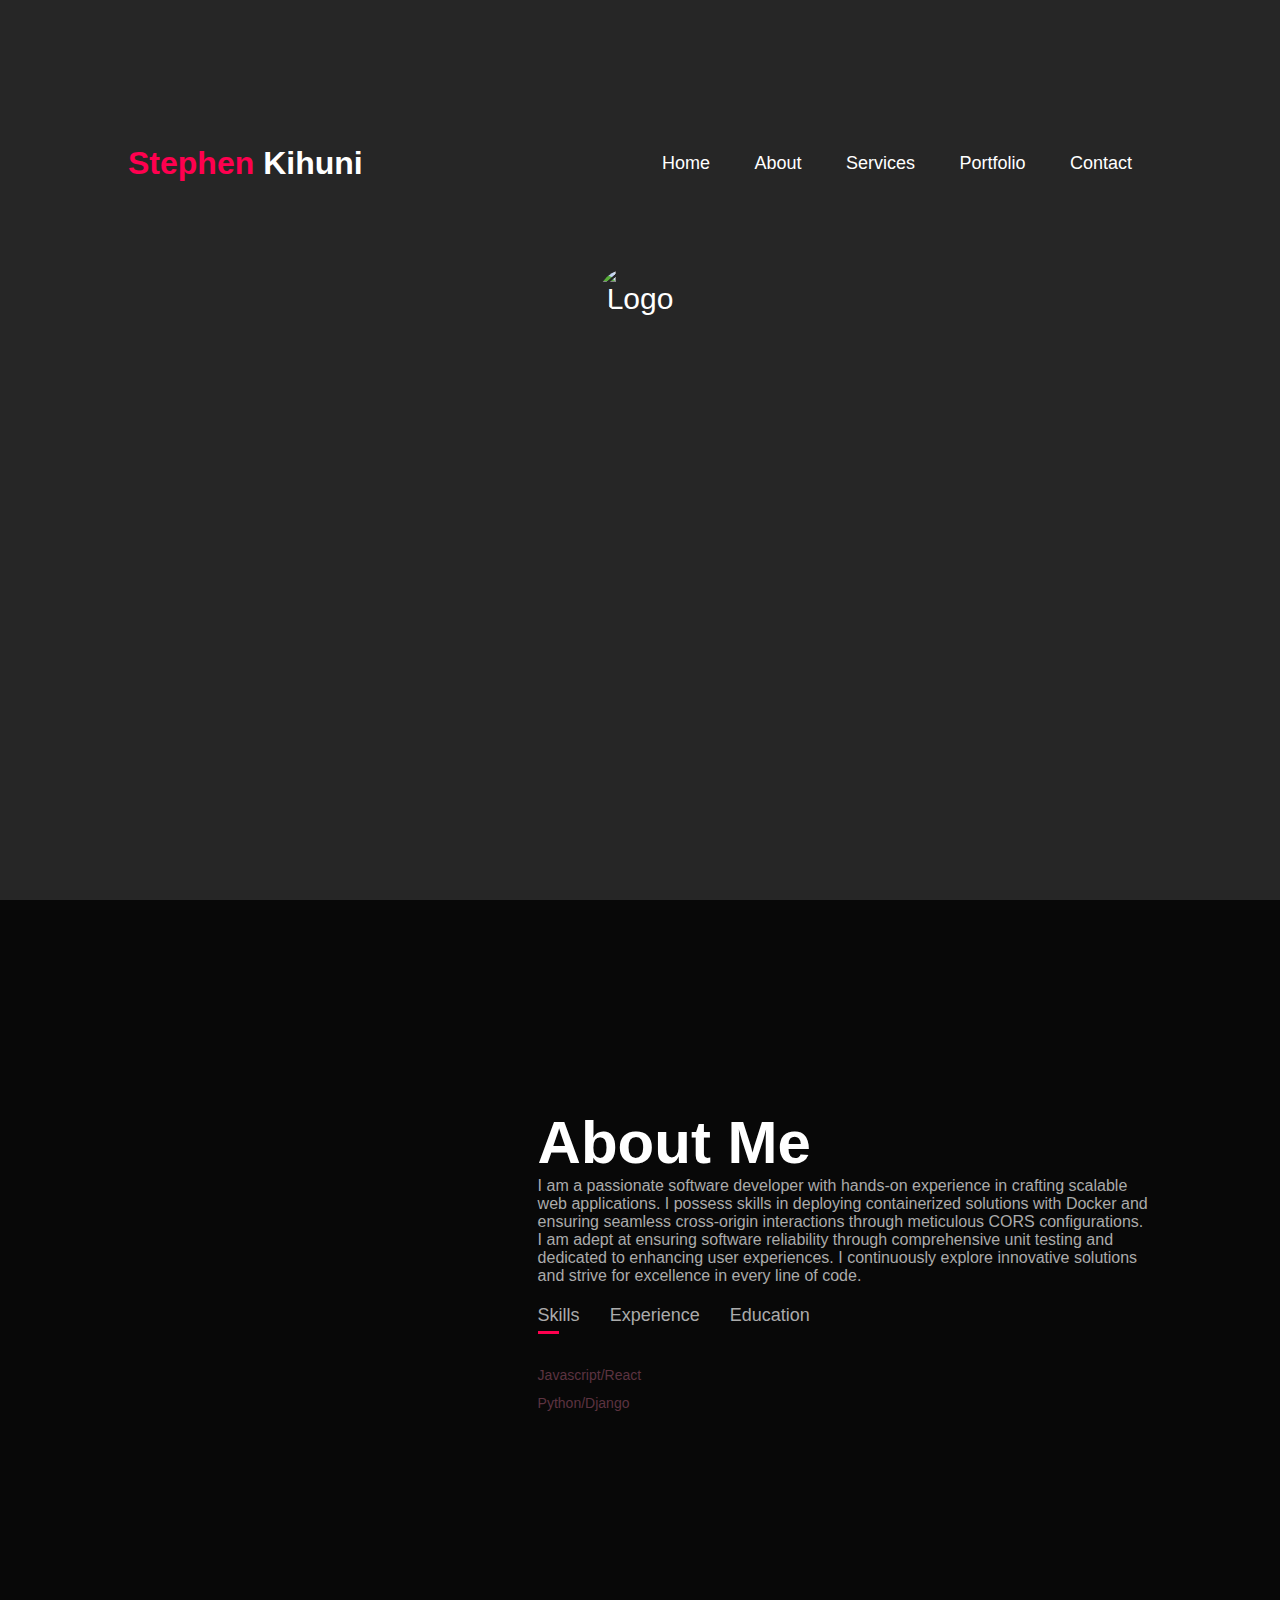
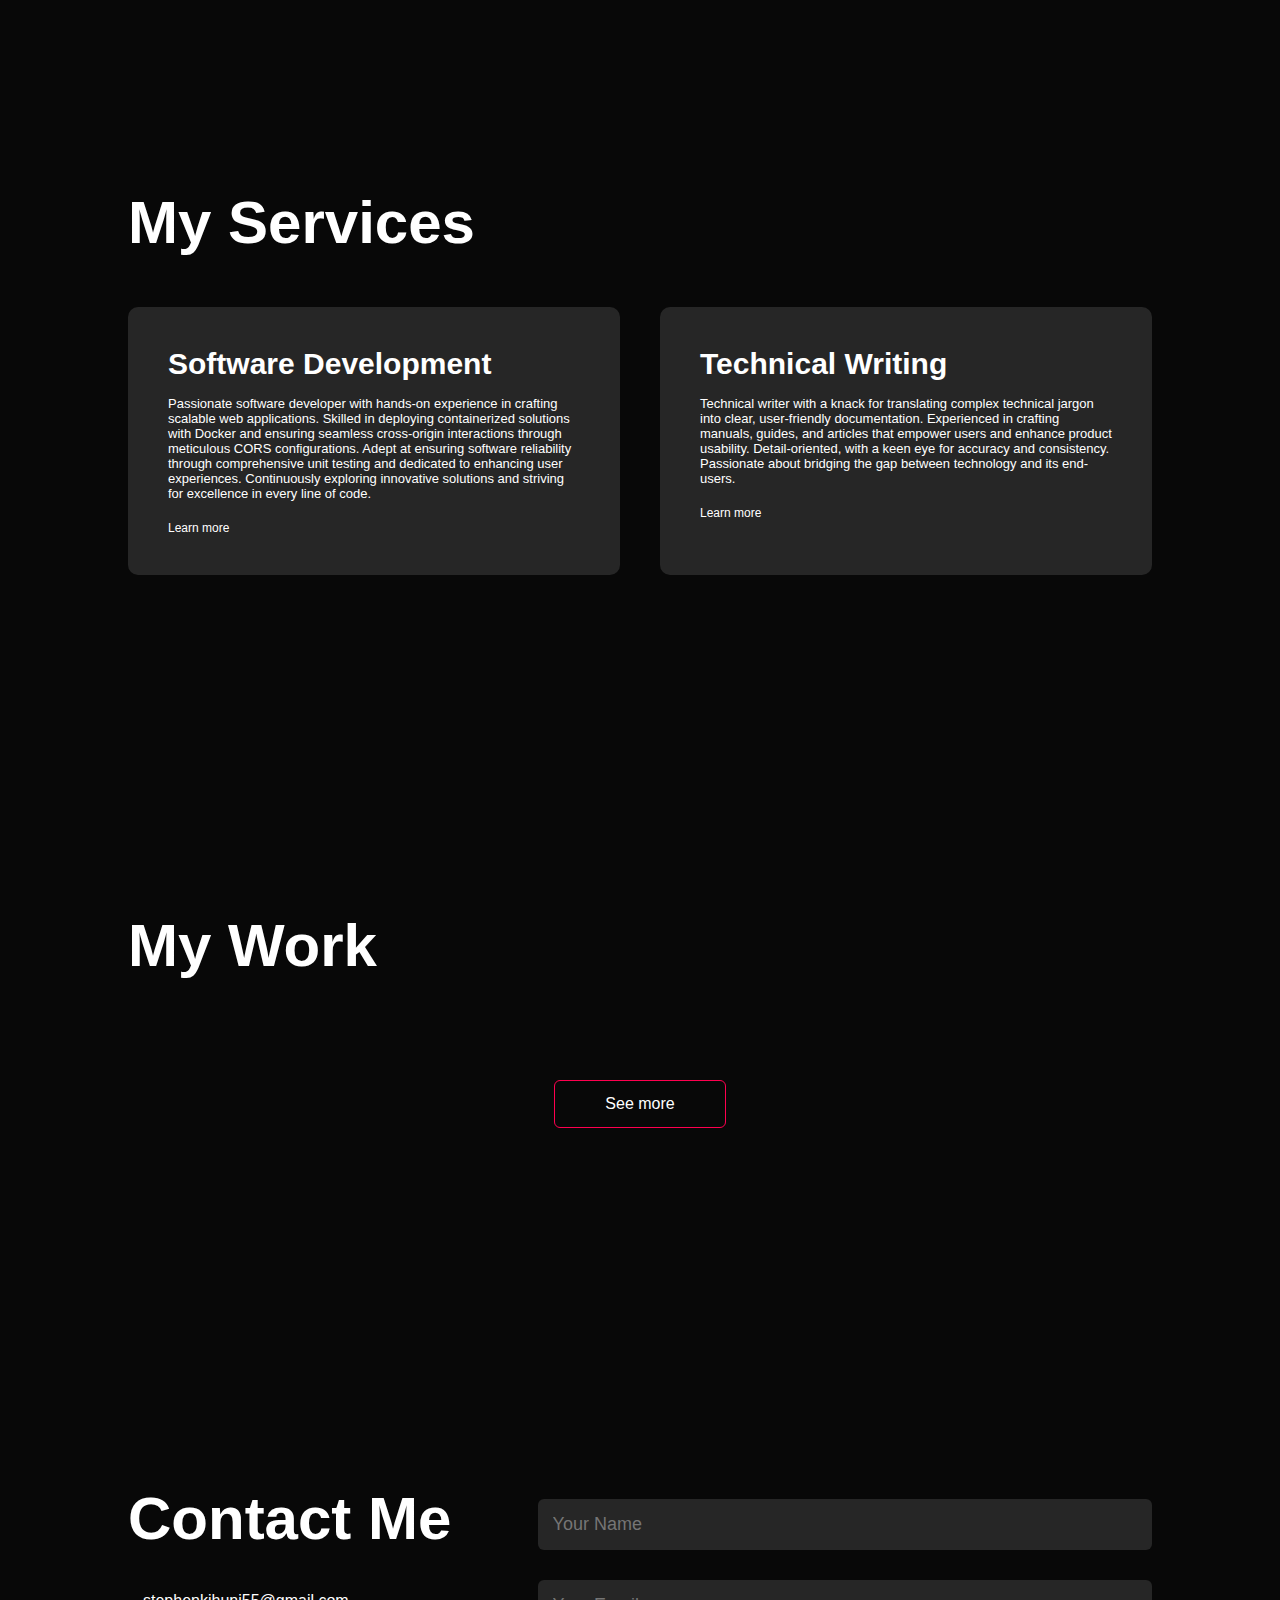
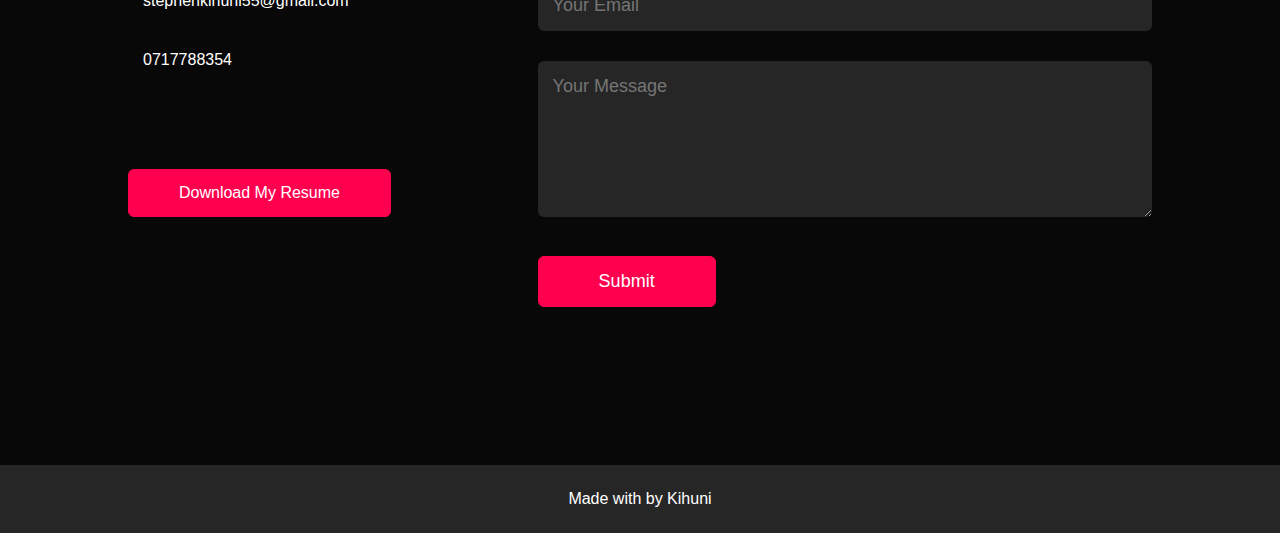
==== commit 3a06f8b7: "modified css and html" ====
--- a/index.html
+++ b/index.html
@@ -8,27 +8,33 @@
     <script src="https://kit.fontawesome.com/d25f1a26ea.js" crossorigin="anonymous"></script>
 </head>
 <body>
-    <div id="header">
-        <div class="container">
-            <nav>
-                <img class="logo" src="images/newlogo.png" alt="logo">
-                <ul id="sidemenu">
-                    <li><a href="#header">Home</a></li>
-                    <li><a href="#about">About</a></li>
-                    <li><a href="#services">Services</a></li>
-                    <li><a href="#portfolio">Portfolio</a></li>
-                    <li><a href="#contact">Contact</a></li>
-                    <i class="fa-regular fa-circle-xmark" onclick="closemenu()"></i>
-                </ul>
-                <i class="fa-solid fa-bars" onclick="openmenu()"></i>
-            </nav>
-            <div class="header-text">
-                <p class="animated-text">Hi, I am Stephen Kihuni</p>
-                <p class="animated-text">a software developer<span>,</span></p>
-                <p class="animated-text">and technical writer<span>.</span></p>
-            </div>
-        </div>
-    </div>
+   <!-- Header -->
+   <header id="header" class="stars">
+    <div class="stars"></div>
+    <div class="container">
+        <nav>
+            <h1 class="logo"><span>Stephen</span> Kihuni</h1>
+            <h1 class="mobile-logo"><span>S</span>K</h1>
+            <ul id="sidemenu">
+                <li><a href="#header">Home</a></li>
+                <li><a href="#about">About</a></li>
+                <li><a href="#services">Services</a></li>
+                <li><a href="#portfolio">Portfolio</a></li>
+                <li><a href="#contact">Contact</a></li>
+                <i class="fa-regular fa-circle-xmark" onclick="closemenu()"></i>
+            </ul>
+            <i class="fa-solid fa-bars hamburger-icon" id="open-menu" onclick="openmenu()"></i>
+        </nav>
+        <div class="header-text">
+            <div class="logo-container">
+                <img src="images/logi2.png" alt="Logo" style="width: 80px;">
+            </div>
+            <p class="animated-text" style="text-align: center;">Hi, I am Stephen Kihuni</p>
+            <p class="animated-text" style="text-align: center;">a software developer<span>,</span></p>
+            <p class="animated-text" style="text-align: center;">and technical writer<span>.</span></p>
+        </div>
+    </div>
+</header>
     <!-------about----------->
     <div id="about">
         <div class="container">
@@ -176,7 +182,7 @@
        </div> 
     </div>
     <div class="copyright">
-        <p>copyright <i class="fa-regular fa-copyright"></i> Kihuni. Made with <i class="fa-solid fa-heart"></i> by Kihuni </p>
+        <p>Made with <i class="fa-solid fa-heart"></i> by Kihuni </p>
     </div>
 </div>
     <script>
@@ -223,5 +229,23 @@
             .catch(error => console.error('Error!', error.message))
         })
       </script>
+      <script>
+        document.addEventListener('mousemove', (e) => {
+            const mouseX = e.clientX;
+            const mouseY = e.clientY;
+
+            const star = document.createElement('div');
+            star.className = 'star';
+            star.style.left = mouseX + 'px';
+            star.style.top = mouseY + 'px';
+
+            document.body.appendChild(star);
+
+            // Remove stars after a certain time to avoid clutter
+            setTimeout(() => {
+                star.remove();
+            }, 2000);
+        });
+      </script>
 </body>
 </html>
--- a/style.css
+++ b/style.css
@@ -1,62 +1,108 @@
-*{
-    margin:0;
-    padding:0;
+* {
+    margin: 0;
+    padding: 0;
     font-family: 'poppins', sans-serif;
     box-sizing: border-box;
 }
 
-body{
+body {
     background-color: #080808;
     color: #fff;
 }
-#header{
+
+#header {
     width: 100%;
     height: 100vh;
-    background-size: cover;
-    background-image: url(images/update.jpg);
-}
-.container{
+    background: #262626;
+}
+
+.star {
+    position: absolute;
+    background: #ffffff;
+    width: 3px;
+    height: 3px;
+    animation: twinkle 1s infinite;
+  }
+  
+  @keyframes twinkle {
+    0%, 100% {
+      transform: translateY(0);
+      opacity: 1;
+    }
+    50% {
+      transform: translateY(200px);
+      opacity: 0;
+    }
+  }
+
+.container {
     padding: 10% 10%;
 }
-nav{
+
+nav {
     display: flex;
     align-items: center;
     justify-content: space-between;
     flex-wrap: wrap;
-}
-.logo{
-    width: 140px;
-}
-
-nav ul li{
+    background: #262626;
+    margin-top: 15px;
+}
+
+.logo {
+    width: 300px;
+}
+
+.mobile-logo {
+    display: none;
+}
+.logo span, .mobile-logo span{
+    color: #ff004f;
+}
+
+nav ul li {
     display: inline-block;
     list-style: none;
     margin: 10px 20px;
-
-}
-nav ul li a{
+}
+
+nav ul li a {
     color: #fff;
     text-decoration: none;
     font-size: 18px;
-    position:relative;
-
-}
-nav ul li a::after{
+    position: relative;
+}
+
+nav ul li a::after {
     content: '';
-    width: 0%;
+    width: 0;
     height: 3px;
     background: #ff004f;
-    position:absolute;
+    position: absolute;
     left: 0;
     bottom: -6px;
     transition: 0.5s;
 }
-nav ul li a:hover::after{
-    width: 100%;
-}
-.header-text{
-    margin-top:20%;
+
+nav ul li a:hover::after {
+    width: 100%;
+}
+
+.header-text {
+    margin-top: 10%;
     font-size: 30px;
+    text-align: center;
+}
+
+.header-text .logo-container {
+    display: flex;
+    align-items: center;
+    justify-content: center;
+}
+
+.header-text .logo-container img {
+    width: 80px;
+    margin-top: -20px;
+    border-radius: 50%; 
 }
 
 @keyframes fadeIn {
@@ -70,33 +116,33 @@
     }
 }
 
-
 .animated-text {
-    opacity: 0;  
-    animation: fadeIn 6s infinite; 
+    opacity: 0;
+    animation: fadeIn 6s infinite;
 }
 
 .header-text .animated-text:nth-child(1) {
-    animation-delay: 0s;  
+    animation-delay: 0s;
 }
 
 .header-text .animated-text:nth-child(2) {
-    animation-delay: 2s;  
+    animation-delay: 2s;
 }
 
 .header-text .animated-text:nth-child(3) {
-    animation-delay: 4s;  
-}
-
-
-
-.header-text h1{
+    animation-delay: 4s;
+}
+
+.header-text p {
     font-size: 60px;
     margin-top: 20px;
-}
-.header-text h1 span{
-    color: #ff004f;
-}
+    text-align: center;
+}
+
+.header-text p span {
+    color: #ff004f;
+}
+
 
 /*--------About-----------*/
 
@@ -354,13 +400,21 @@
 
 
 @media only screen and (max-width: 600px){
-   .header-text{
-    margin-top: 100%;
-    font-size: 16px;
-   }
-   .header-text h1{
-    font-size: 30px;
-   }
+
+    #header {
+        width: 100%;
+        height: 60vh;
+        background: #262626;
+    }
+    .header-text {
+        margin-top: 40%;  
+        font-size: 18px; 
+    }
+    
+    .header-text p {
+        font-size: 28px;  
+        margin-top: 10px;  
+    }
    nav .fa-circle-xmark, nav .fa-bars{
     display: block;
     font-size: 25px;
@@ -386,6 +440,17 @@
     left: 25px;
     cursor: pointer;
    }
+   .hamburger-icon:hover {
+    transform: scale(1.1); 
+    cursor: pointer;
+    color: #ff004f;
+}
+   .logo{
+    display: none;
+   }
+   .mobile-logo{
+    display: flex;
+   }
    .sub-title{
     font-size: 40px;
    }
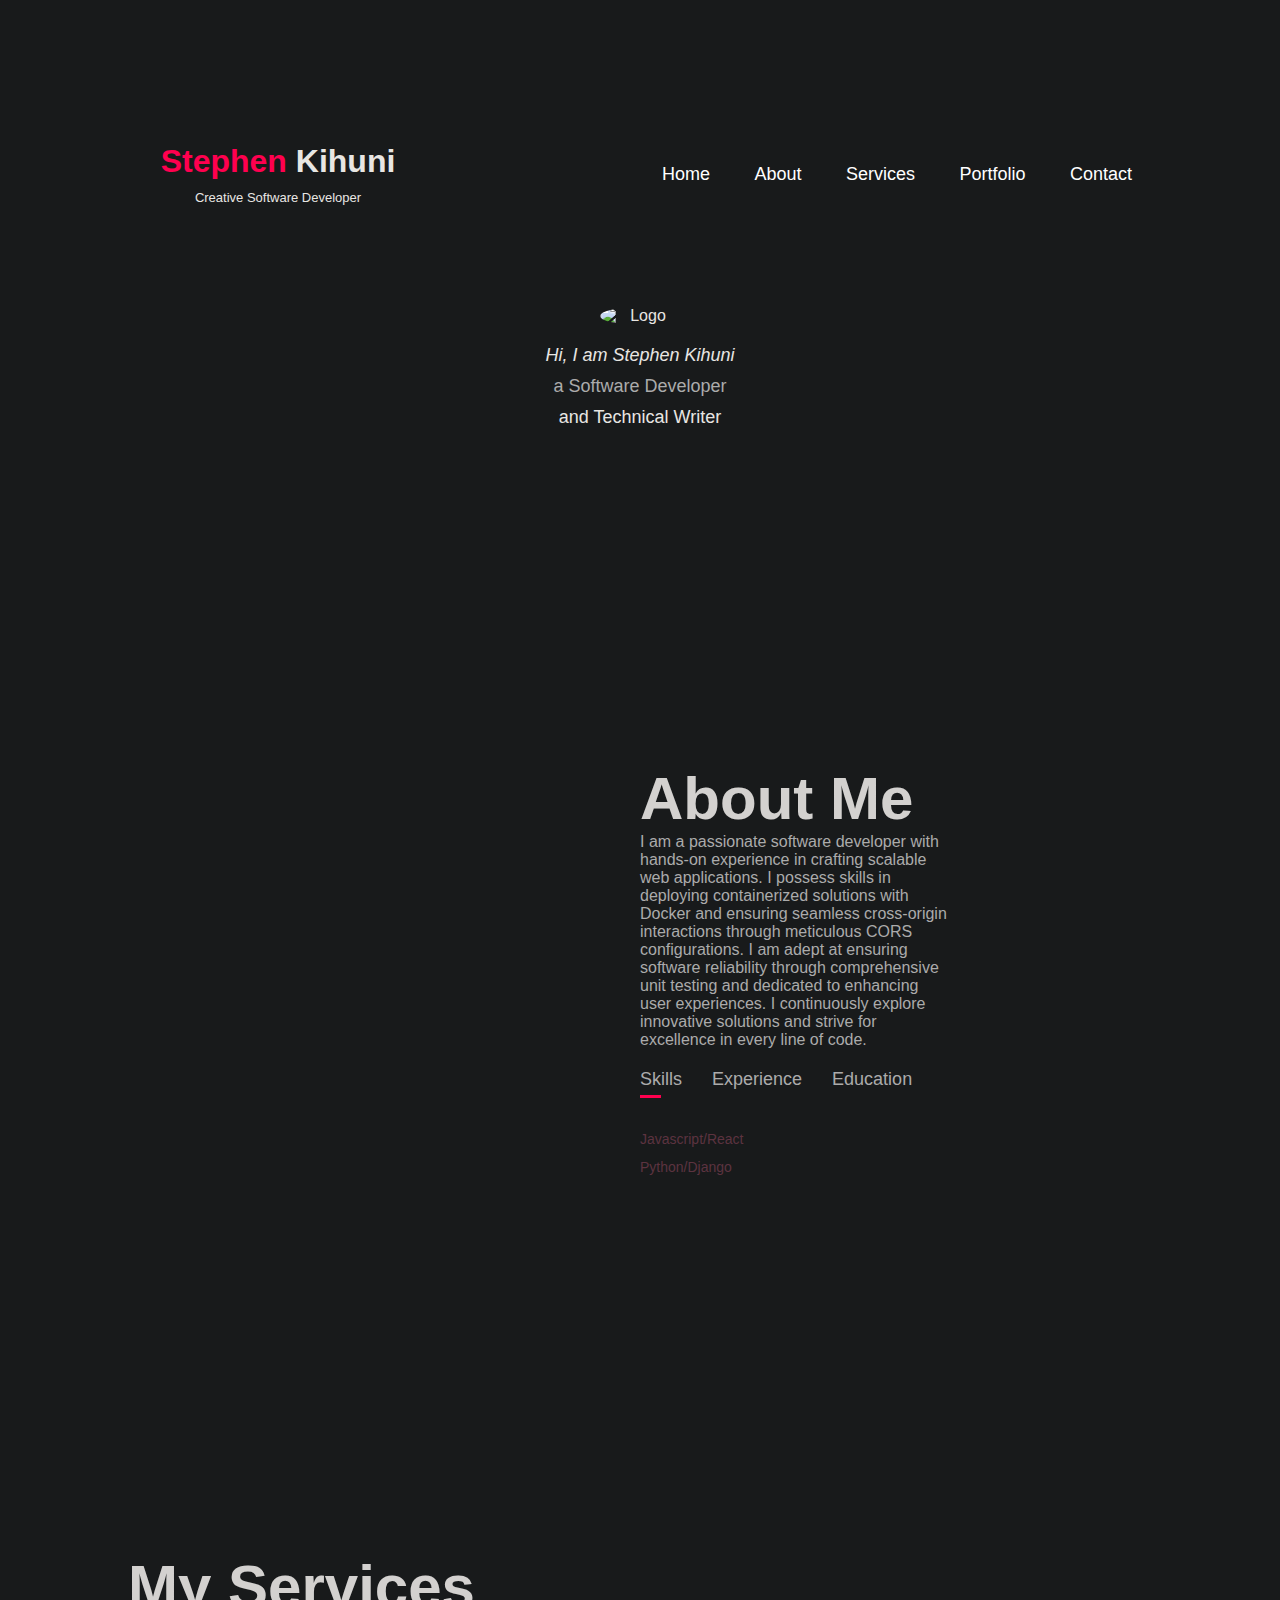
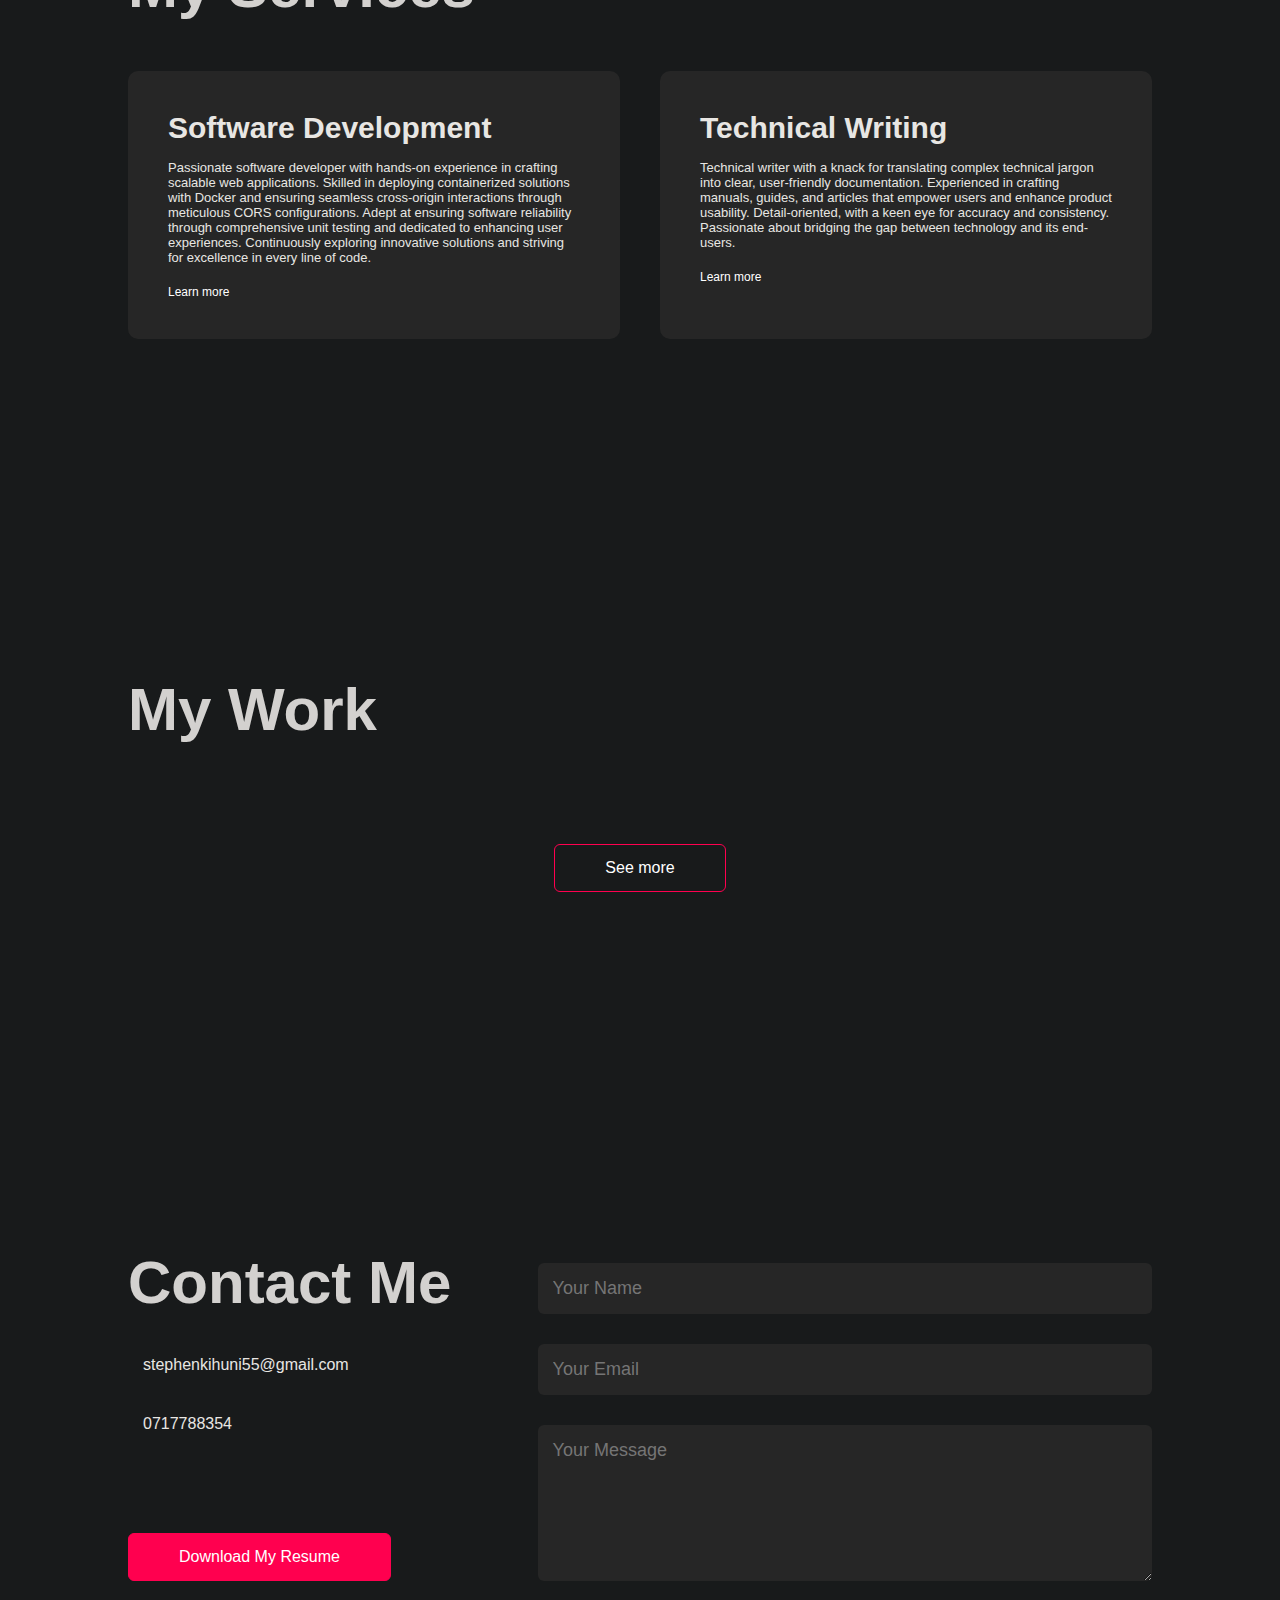
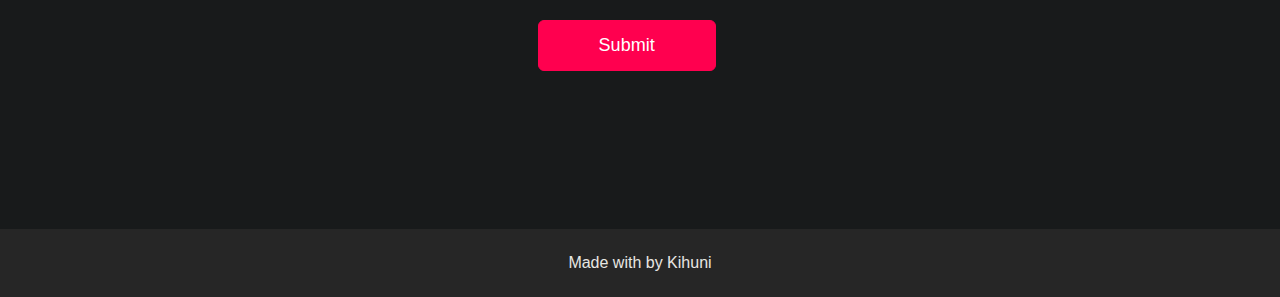
==== commit ec1631ad: "added changes on both html and css" ====
--- a/index.html
+++ b/index.html
@@ -4,7 +4,7 @@
     <meta charset="UTF-8">
     <meta name="viewport" content="width=device-width, initial-scale=1.0">
     <link rel="stylesheet" href="./style.css">
-    <title>My Portfolio</title>
+    <title>Kihuni</title>
     <script src="https://kit.fontawesome.com/d25f1a26ea.js" crossorigin="anonymous"></script>
 </head>
 <body>
@@ -13,7 +13,10 @@
     <div class="stars"></div>
     <div class="container">
         <nav>
-            <h1 class="logo"><span>Stephen</span> Kihuni</h1>
+            <div class="logo-container">
+                <h1 class="logo"><span>Stephen</span> Kihuni</h1>
+                <p>Creative Software Developer</p>
+            </div>
             <h1 class="mobile-logo"><span>S</span>K</h1>
             <ul id="sidemenu">
                 <li><a href="#header">Home</a></li>
@@ -30,161 +33,165 @@
                 <img src="images/logi2.png" alt="Logo" style="width: 80px;">
             </div>
             <p class="animated-text" style="text-align: center;">Hi, I am Stephen Kihuni</p>
-            <p class="animated-text" style="text-align: center;">a software developer<span>,</span></p>
-            <p class="animated-text" style="text-align: center;">and technical writer<span>.</span></p>
+            <p class="animated-text" style="text-align: center;">a Software Developer</p>
+            <p class="animated-text" style="text-align: center;">and Technical Writer</p>
         </div>
     </div>
 </header>
-    <!-------about----------->
-    <div id="about">
-        <div class="container">
-            <div class="row">
-                <div class="about-col-1">
-                    <img src="images/dsephoto.jpg" alt="">
-                </div>
-                <div class="about-col-2">
-                    <h1 class="sub-title" >About Me</h1>
+<!-------about----------->
+<div id="content-container">
+<div id="about" class="content-section">
+    <div class="container">
+        <div class="row">
+            <div class="about-col-1">
+                <img src="images/dsephoto.jpg" alt="">
+            </div>
+            <div class="about-col-2">
+                <h1 class="sub-title" >About Me</h1>
+                <p>
+                    I am a passionate software developer with hands-on experience in crafting scalable web applications.
+                    I possess skills in deploying containerized solutions with Docker and ensuring seamless cross-origin interactions through meticulous CORS configurations.
+                    I am adept at ensuring software reliability through comprehensive unit testing and dedicated to enhancing user experiences.
+                    I continuously explore innovative solutions and strive for excellence in every line of code.
+
+                </p>
+                <div class="tab-titles">
+                    <p class="tab-links active-link" data-tab="skills" onclick="opentab('skills')">Skills</p>
+                    <p class="tab-links" data-tab="experience" onclick="opentab('experience')">Experience </p>
+                    <p class="tab-links" data-tab="education" onclick="opentab('education')" >Education</p>
+                </div>
+                <div class="tab-contents active-tab" id="skills">
+                    <ul>
+                        <li><span>Javascript/React</span></li>
+                        <li><span>Python/Django</span></li>
+                    </ul>
+                </div>
+                <div class="tab-contents " id="experience">
+                    <ul>
+                        <li><span>Iterative Development</span><br>Engaged in an iterative process, adapting to new challenges and complexities at each development phase.</li>
+                        <li><span>Robust Testing</span><br>Leveraged Unit Tests to ensure each feature is fully functional, catching unforeseen issues before they reached production.</li>
+                        <li><span>User-Centric Focus</span><br>Prioritized user experience by addressing and rectifying frontend challenges such as media displays and intuitive UI/UX designs.</li>
+                        <li><span>Containerization and Deployment</span><br>Utilizing Docker for containerization, ensuring consistent environments from development to production.</li>
+                        <li><span>Cross-Origin Resource Management</span><br>CORS configurations to maintain the security of resources while ensuring accessibility from various origins</li>
+                        <li><span>Continuous Integration and Learning</span><br>Keeping up with the evolving tech landscape, constantly integrating new tools and technologies to stay at the forefront of modern development practices.</li>
+                    </ul>
+                </div>
+                <div class="tab-contents" id="education">
+                    <ul>
+                        <li><span>ALX-Africa</span><br>2022-2023</li>
+                        <li><span>Lux-Tech Academy </span><br>feb-march 2022</li>
+                        <li><span>Google Africa Scholarshi</span><br>Oct 2020 - Feb 2021</li>
+                        <li><span>Sama School</span><br>Oct 2017 - Nov 2017</li>
+                    </ul>
+                </div>
+             </div>
+             <div class="about-col-3" ></div>
+            </div>
+        </div>
+    </div>
+</div>
+<!-----------Services--------->
+<div id="services" class="content-section">
+    <div class="container">
+        <h1 class="sub-title"> My Services</h1>
+        <div class="services-list">
+            <div>
+                <i class="fa-solid fa-code"></i>
+                <h2>Software Development</h2>
+                <p>
+                   Passionate software developer with hands-on experience in crafting scalable web applications.
+                   Skilled in deploying containerized solutions with Docker and ensuring seamless cross-origin interactions through meticulous CORS configurations.
+                   Adept at ensuring software reliability through comprehensive unit testing and dedicated to enhancing user experiences.
+                   Continuously exploring innovative solutions and striving for excellence in every line of code.
+
+                </p>
+                <a href="https://github.com/kihuni" target="_blank" rel="noopener noreferrer">Learn more</a>
+            </div>
+            <div>
+                <i class="fa-solid fa-pen"></i>
+                <h2>Technical Writing</h2>
+                <p>
+                    Technical writer with a knack for translating complex technical jargon into clear, user-friendly documentation.
+                    Experienced in crafting manuals, guides, and articles that empower users and enhance product usability.
+                    Detail-oriented, with a keen eye for accuracy and consistency. 
+                    Passionate about bridging the gap between technology and its end-users.
+                </p>
+                <a href="https://dev.to/kihuni" target="_blank" rel="noopener noreferrer">Learn more</a>
+            </div>
+        </div>
+    </div>
+</div>
+<!-----------Portfolio--------->
+<div id="portfolio" class="content-section">
+    <div class="container">
+        <h1 class="sub-title">My Work</h1>
+        <div class="work-list">
+            <div class="work">
+                <img src="images/reviewApp.png" alt="">
+                <div class="layer">
+                    <h3>An API</h3>
+                    <p>Book Review Platform</p>
+                        <a href="https://book-review-app-tree-main-bookreview-frontend.vercel.app/" target="_blank" rel="noopener noreferrer"><i class="fa-solid fa-up-right-from-square"></i></a>
+                </div>
+            </div>
+            <div class="work">
+                <img src="images/portfolio.png" alt="">
+                <div class="layer">
+                    <h3></h3>
+                    <p>Portfolio Project</p>
+                        <a href="https://kihuni.github.io/Kihuni-Portfolio/ " target="_blank" rel="noopener noreferrer"><i class="fa-solid fa-up-right-from-square"></i></a>
+                </div>
+            </div>
+            <div class="work">
+                <img src="images/work-3.png" alt="">
+                 
+                <div class="layer">
+                    <h3>An ApI</h3>
                     <p>
-                        I am a passionate software developer with hands-on experience in crafting scalable web applications.
-                        I possess skills in deploying containerized solutions with Docker and ensuring seamless cross-origin interactions through meticulous CORS configurations.
-                        I am adept at ensuring software reliability through comprehensive unit testing and dedicated to enhancing user experiences.
-                        I continuously explore innovative solutions and strive for excellence in every line of code.
-
+                         This API allows users to perform CRUD operations on a "person" resource.
+                         Users can create, read, update, and delete persons by their unique IDs.
                     </p>
-                    <div class="tab-titles">
-                        <p class="tab-links active-link" onclick="opentab('skills')">Skills</p>
-                        <p class="tab-links" onclick="opentab('experience')">Experience </p>
-                        <p class="tab-links" onclick="opentab('education')" >Education</p>
-                    </div>
-                    <div class="tab-contents active-tab" id="skills">
-                        <ul>
-                            <li><span>Javascript/React</span></li>
-                            <li><span>Python/Django</span></li>
-                        </ul>
-                    </div>
-                    <div class="tab-contents " id="experience">
-                        <ul>
-                            <li><span>Iterative Development</span><br>Engaged in an iterative process, adapting to new challenges and complexities at each development phase.</li>
-                            <li><span>Robust Testing</span><br>Leveraged Unit Tests to ensure each feature is fully functional, catching unforeseen issues before they reached production.</li>
-                            <li><span>User-Centric Focus</span><br>Prioritized user experience by addressing and rectifying frontend challenges such as media displays and intuitive UI/UX designs.</li>
-                            <li><span>Containerization and Deployment</span><br>Utilizing Docker for containerization, ensuring consistent environments from development to production.</li>
-                            <li><span>Cross-Origin Resource Management</span><br>CORS configurations to maintain the security of resources while ensuring accessibility from various origins</li>
-                            <li><span>Continuous Integration and Learning</span><br>Keeping up with the evolving tech landscape, constantly integrating new tools and technologies to stay at the forefront of modern development practices.</li>
-                        </ul>
-                    </div>
-                    <div class="tab-contents" id="education">
-                        <ul>
-                            <li><span>ALX-Africa</span><br>2022-2023</li>
-                            <li><span>Lux-Tech Academy </span><br>feb-march 2022</li>
-                            <li><span>Google Africa Scholarshi</span><br>Oct 2020 - Feb 2021</li>
-                            <li><span>Sama School</span><br>Oct 2017 - Nov 2017</li>
-                        </ul>
-                    </div>
-                    </div>
-                </div>
-            </div>
-        </div>
-    </div>
-    <!-----------Services--------->
-    <div id="services">
-        <div class="container">
-            <h1 class="sub-title"> My Services</h1>
-            <div class="services-list">
-                <div>
-                    <i class="fa-solid fa-code"></i>
-                    <h2>Software Development</h2>
-                    <p>
-                       Passionate software developer with hands-on experience in crafting scalable web applications.
-                       Skilled in deploying containerized solutions with Docker and ensuring seamless cross-origin interactions through meticulous CORS configurations.
-                       Adept at ensuring software reliability through comprehensive unit testing and dedicated to enhancing user experiences.
-                       Continuously exploring innovative solutions and striving for excellence in every line of code.
-
-                    </p>
-                    <a href="https://github.com/kihuni" target="_blank" rel="noopener noreferrer">Learn more</a>
-                </div>
-                <div>
-                    <i class="fa-solid fa-pen"></i>
-                    <h2>Technical Writing</h2>
-                    <p>
-                        Technical writer with a knack for translating complex technical jargon into clear, user-friendly documentation.
-                        Experienced in crafting manuals, guides, and articles that empower users and enhance product usability.
-                        Detail-oriented, with a keen eye for accuracy and consistency. 
-                        Passionate about bridging the gap between technology and its end-users.
-                    </p>
-                    <a href="https://dev.to/kihuni" target="_blank" rel="noopener noreferrer">Learn more</a>
-                </div>
-            </div>
-        </div>
-    </div>
-    <!-----------Portfolio--------->
-    <div id="portfolio">
-        <div class="container">
-            <h1 class="sub-title">My Work</h1>
-            <div class="work-list">
-                <div class="work">
-                    <img src="images/reviewApp.png" alt="">
-                    <div class="layer">
-                        <h3>An API</h3>
-                        <p>Book Review Platform</p>
-                            <a href="https://book-review-app-tree-main-bookreview-frontend.vercel.app/" target="_blank" rel="noopener noreferrer"><i class="fa-solid fa-up-right-from-square"></i></a>
-                    </div>
-                </div>
-                <div class="work">
-                    <img src="images/portfolio.png" alt="">
-                    <div class="layer">
-                        <h3></h3>
-                        <p>Portfolio Project</p>
-                            <a href="https://kihuni.github.io/Kihuni-Portfolio/ " target="_blank" rel="noopener noreferrer"><i class="fa-solid fa-up-right-from-square"></i></a>
-                    </div>
-                </div>
-                <div class="work">
-                    <img src="images/work-3.png" alt="">
-                     
-                    <div class="layer">
-                        <h3>An ApI</h3>
-                        <p>
-                             This API allows users to perform CRUD operations on a "person" resource.
-                             Users can create, read, update, and delete persons by their unique IDs.
-                        </p>
-                            <a href="https://github.com/kihuni/Hng-Task-2"  target="_blank" rel="noopener noreferrer"><i class="fa-solid fa-up-right-from-square"></i></a>
-                    </div>
-                </div>
-            </div>
-            <a class="btn"  href="#">See more</a>
-        </div>
-    </div>
+                        <a href="https://github.com/kihuni/Hng-Task-2"  target="_blank" rel="noopener noreferrer"><i class="fa-solid fa-up-right-from-square"></i></a>
+                </div>
+            </div>
+        </div>
+        <a class="btn"  href="#">See more</a>
+    </div>
+</div>
 <!-----------Contact----------->
-<div id="contact">
-    <div class="container">
-       <div class="row">
-        <div class="contact-left">
-            <h1 class="sub-title">Contact Me</h1>
-            <p><i class="fa-solid fa-paper-plane"></i> stephenkihuni55@gmail.com</p>
-            <p><i class="fa-solid fa-phone-flip"></i> 0717788354</p>
-            <div class="social-icons">
-                <a href="https://github.com/kihuni"><i class="fa-brands fa-github"></i></a>
-                <a href="https://twitter.com/SKihuni"><i class="fa-solid fa-x"></i></i></a>
-                <a href=https://www.linkedin.com/in/stephen-kihuni-8b14a3250/><i class="fa-brands fa-linkedin"></i></a>
-                <a href=https://podcasters.spotify.com/pod/show/stephen-kihuni><i class="fa-brands fa-spotify"></i></a>
-            </div>
-            <a class="btn btn2" href="images/Portfolio.pdf" download="">Download My Resume</a>
-        </div>
-        <div class="contact-right">
-            <form name="submit-to-google-sheet">
-                <input type="text" name="Name" placeholder="Your Name" required id="">
-                <input type="text" name="Email" placeholder="Your Email" required>
-                <textarea name="Message" id="" cols="" rows="6" placeholder="Your Message"></textarea>
-                <button class="btn btn2" type="submit">Submit</button>
-            </form>
-            <span id="msg"></span>
-
-        </div>
-       </div> 
-    </div>
-    <div class="copyright">
-        <p>Made with <i class="fa-solid fa-heart"></i> by Kihuni </p>
-    </div>
-</div>
+<div id="contact" class="content-section">
+<div class="container">
+   <div class="row">
+    <div class="contact-left">
+        <h1 class="sub-title">Contact Me</h1>
+        <p><i class="fa-solid fa-paper-plane"></i> stephenkihuni55@gmail.com</p>
+        <p><i class="fa-solid fa-phone-flip"></i> 0717788354</p>
+        <div class="social-icons">
+            <a href="https://github.com/kihuni"><i class="fa-brands fa-github"></i></a>
+            <a href="https://twitter.com/SKihuni"><i class="fa-solid fa-x"></i></i></a>
+            <a href=https://www.linkedin.com/in/stephen-kihuni-8b14a3250/><i class="fa-brands fa-linkedin"></i></a>
+            <a href=https://podcasters.spotify.com/pod/show/stephen-kihuni><i class="fa-brands fa-spotify"></i></a>
+        </div>
+        <a class="btn btn2" href="images/Portfolio.pdf" download="">Download My Resume</a>
+    </div>
+    <div class="contact-right">
+        <form name="submit-to-google-sheet">
+            <input type="text" name="Name" placeholder="Your Name" required id="">
+            <input type="text" name="Email" placeholder="Your Email" required>
+            <textarea name="Message" id="" cols="" rows="6" placeholder="Your Message"></textarea>
+            <button class="btn btn2" type="submit">Submit</button>
+        </form>
+        <span id="msg"></span>
+
+    </div>
+   </div> 
+</div>
+<div class="copyright">
+    <p>Made with <i class="fa-solid fa-heart"></i> by Kihuni </p>
+</div>
+</div>
+</div>
+    
     <script>
         var tablinks = document.getElementsByClassName("tab-links")
         var tabcontents = document.getElementsByClassName("tab-contents")
@@ -203,13 +210,19 @@
 
     <script>
         var SideMenu = document.getElementById("sidemenu");
-
-        function openmenu(){
-            SideMenu.style.right = "0";
+        
+        function openmenu() {
+        const nav = document.querySelector('nav ul');
+        nav.style.right = '0';
         }
-        function closemenu(){
-            SideMenu.style.right = "-200px";
+
+        function closemenu() {
+            const nav = document.querySelector('nav ul');
+            nav.style.right = '-200px';
         }
+
+
+
     </script>
     <script>
         const scriptURL = 'https://script.google.com/macros/s/AKfycbxoYdVDkLqMVFAFxqbZQxGsbgMgAbz_4-bhRcJJy-C-5wv8XuYbuItEPKqqd1gEVVE-zg/exec'
--- a/style.css
+++ b/style.css
@@ -6,16 +6,19 @@
 }
 
 body {
-    background-color: #080808;
-    color: #fff;
+    background-color: rgb(24, 26, 27);
+    border-bottom-color: rgb(115, 107, 94);
+    border-left-color: rgb(115, 107, 94);
+    border-right-color: rgb(115, 107, 94);
+    border-top-color: rgb(115, 107, 94);
+    box-sizing: border-box;
+    color: rgb(232, 230, 227);
+    
 }
 
 #header {
-    width: 100%;
-    height: 100vh;
-    background: #262626;
-}
-
+    position: relative;
+}
 .star {
     position: absolute;
     background: #ffffff;
@@ -44,19 +47,35 @@
     align-items: center;
     justify-content: space-between;
     flex-wrap: wrap;
-    background: #262626;
     margin-top: 15px;
+}
+
+.logo-container {
+    text-align: center;
 }
 
 .logo {
     width: 300px;
 }
+.logo-container p{
+    font-size: 13px;
+    padding-top: 10px;
+    color: rgb(232, 230, 227);
+    color-scheme: dark;
+}
 
 .mobile-logo {
     display: none;
 }
 .logo span, .mobile-logo span{
     color: #ff004f;
+}
+
+.nav-container {
+    display: flex;
+    justify-content: space-between; 
+    align-items: center; 
+    padding: 0 10%; 
 }
 
 nav ul li {
@@ -89,7 +108,6 @@
 
 .header-text {
     margin-top: 10%;
-    font-size: 30px;
     text-align: center;
 }
 
@@ -97,51 +115,35 @@
     display: flex;
     align-items: center;
     justify-content: center;
+    margin-bottom: 20px;
 }
 
 .header-text .logo-container img {
     width: 80px;
-    margin-top: -20px;
-    border-radius: 50%; 
-}
-
-@keyframes fadeIn {
-    0%, 100% {
-        opacity: 0;
-        transform: translateY(20px);
-    }
-    50% {
-        opacity: 1;
-        transform: translateY(0);
-    }
-}
-
-.animated-text {
-    opacity: 0;
-    animation: fadeIn 6s infinite;
-}
-
-.header-text .animated-text:nth-child(1) {
-    animation-delay: 0s;
-}
-
-.header-text .animated-text:nth-child(2) {
-    animation-delay: 2s;
-}
-
-.header-text .animated-text:nth-child(3) {
-    animation-delay: 4s;
+    border-radius: 50%;
 }
 
 .header-text p {
-    font-size: 60px;
-    margin-top: 20px;
+    font-size: 18px;
+    margin-top: 10px;
     text-align: center;
-}
-
-.header-text p span {
-    color: #ff004f;
-}
+    color: rgb(232, 230, 227);
+}
+
+.header-text p.animated-text:nth-child(1) {
+    font-weight: bold;
+    color: rgb(232, 230, 227);
+}
+
+.header-text p.animated-text:nth-child(2) {
+    font-style: italic;
+    color: rgb(232, 230, 227);
+}
+
+.header-text p.animated-text:nth-child(3) {
+    color: #ababab;
+}
+
 
 
 /*--------About-----------*/
@@ -161,11 +163,18 @@
 }
 .about-col-1 img{
     width: 100%;
-    border: 15px;
+    border-radius: 5%;
 }
 .about-col-2{
-    flex-basis: 60%;
+    flex-basis: 30%;
     
+}
+.about-col-3{
+    flex-basis: 5%;
+}
+.about-col-2 h1{
+    color: rgb(77, 83, 86) 100%;
+
 }
 
 .sub-title{
@@ -250,6 +259,10 @@
 background: #ff004f;
 transform: translateY(-10px);
 }
+.sub-title{
+    color:rgba(232, 230, 227, 0.9) ;
+}
+
 /*-----portfolio---------*/
 #portfolio{
     padding: 50px 0;
@@ -393,7 +406,6 @@
     color: #ff004f;
 }
 
-/*---------Css For Small screen--------*/
 nav .fa-circle-xmark, nav .fa-bars{
 display: none;
 }
@@ -402,10 +414,14 @@
 @media only screen and (max-width: 600px){
 
     #header {
-        width: 100%;
-        height: 60vh;
         background: #262626;
+        height: auto;
     }
+    
+ .star{
+    display: none;
+ }
+
     .header-text {
         margin-top: 40%;  
         font-size: 18px; 
@@ -415,21 +431,28 @@
         font-size: 28px;  
         margin-top: 10px;  
     }
+    nav {
+        margin-top: 0; 
+        background: rgba(38, 38, 38, 0.7); 
+    }
+
    nav .fa-circle-xmark, nav .fa-bars{
     display: block;
     font-size: 25px;
    }
+
    nav ul{
-    background: #ff004f;
-    position: fixed;
-    top: 0;
-    right:-200px;
-    width: 200px;
-    height:100vh ;
-    padding-top: 50px;
-    z-index: 2;
-    transition: right 0.5s;
-   }
+    background: transparent; 
+        position: fixed;
+        top: 0;
+        right: -200px;
+        width: 200px;
+        height: 100vh;
+        padding-top: 50px;
+        z-index: 2;
+        transition: right 0.5s;
+   }
+
    nav ul li{
     display: block;
     margin: 25px;
@@ -441,11 +464,14 @@
     cursor: pointer;
    }
    .hamburger-icon:hover {
-    transform: scale(1.1); 
-    cursor: pointer;
-    color: #ff004f;
+        transform: scale(1.1);
+        cursor: pointer;
+        color: #ff004f;
 }
    .logo{
+    display: none;
+   }
+   .logo-container{
     display: none;
    }
    .mobile-logo{
@@ -472,6 +498,9 @@
    }
    .copyright{
     font-size: 14px;
+   }
+   .about-col-3{
+    display: none;
    }
 
 }
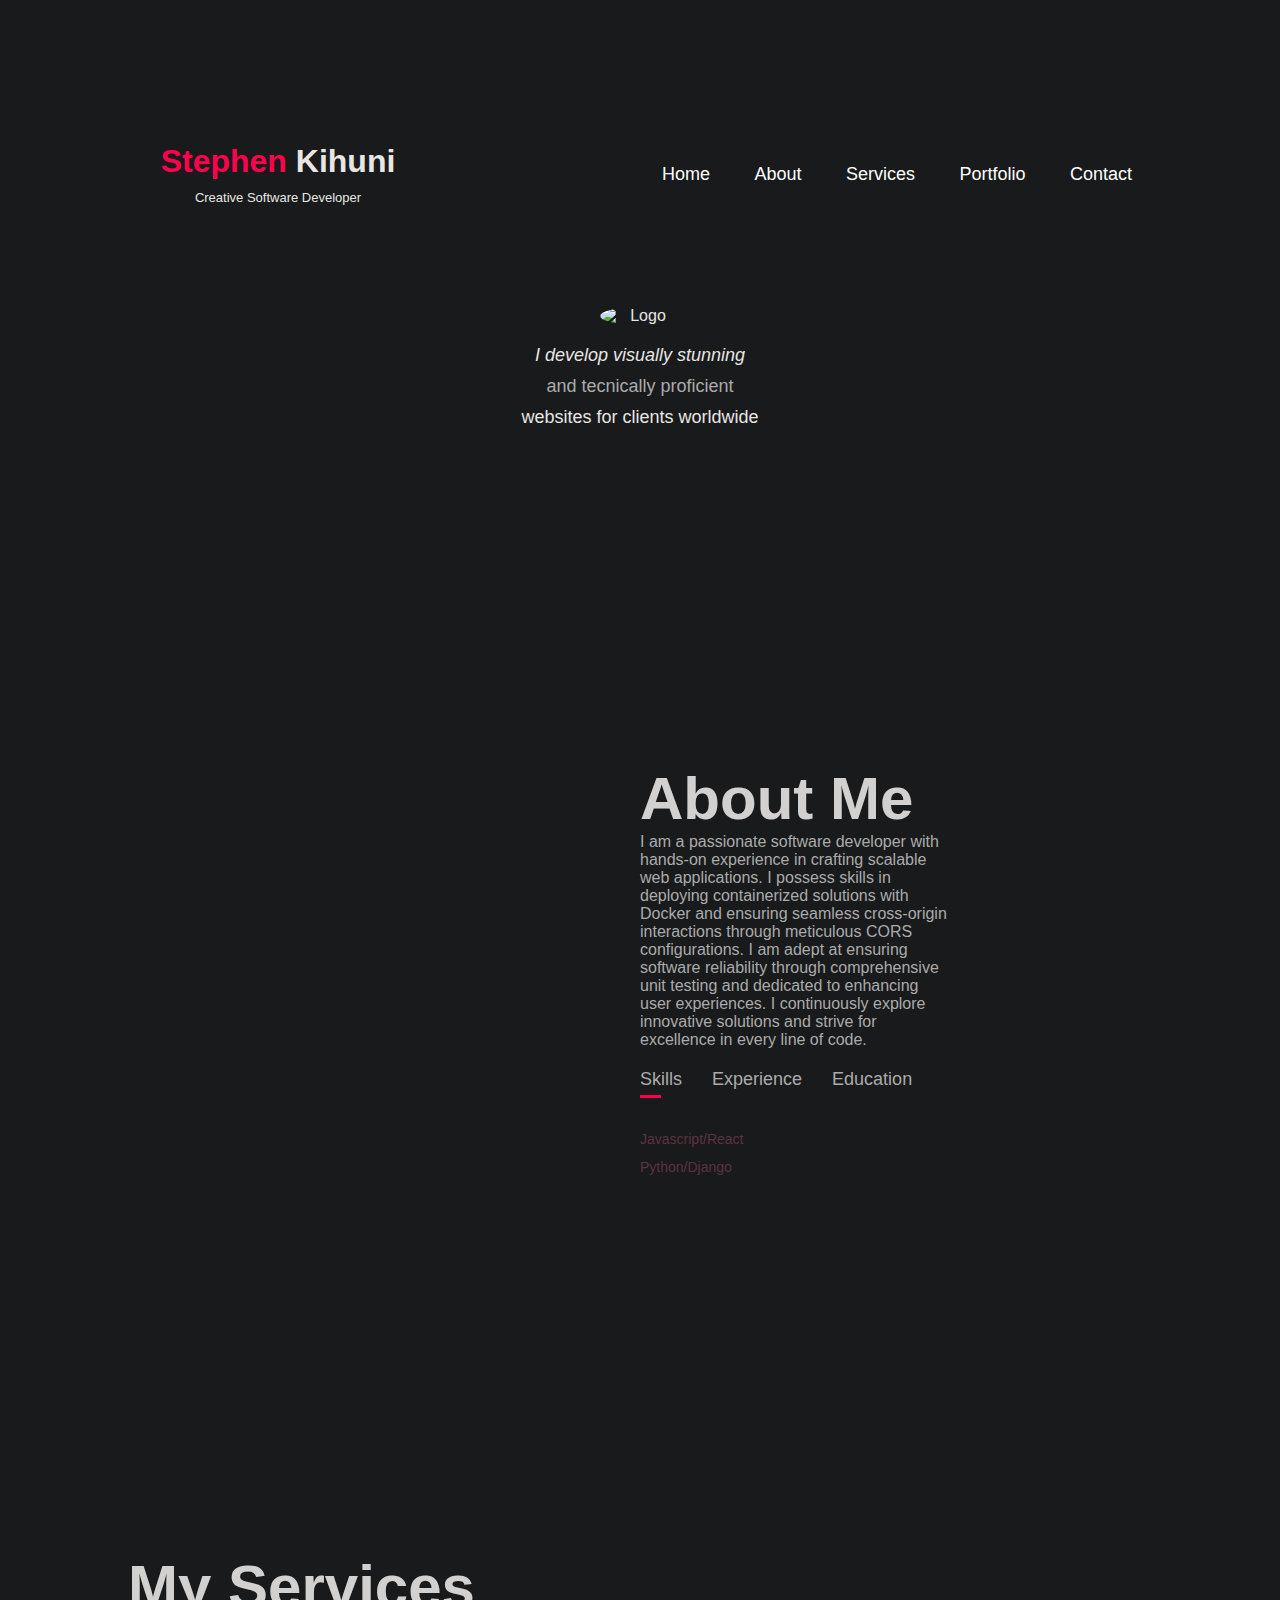
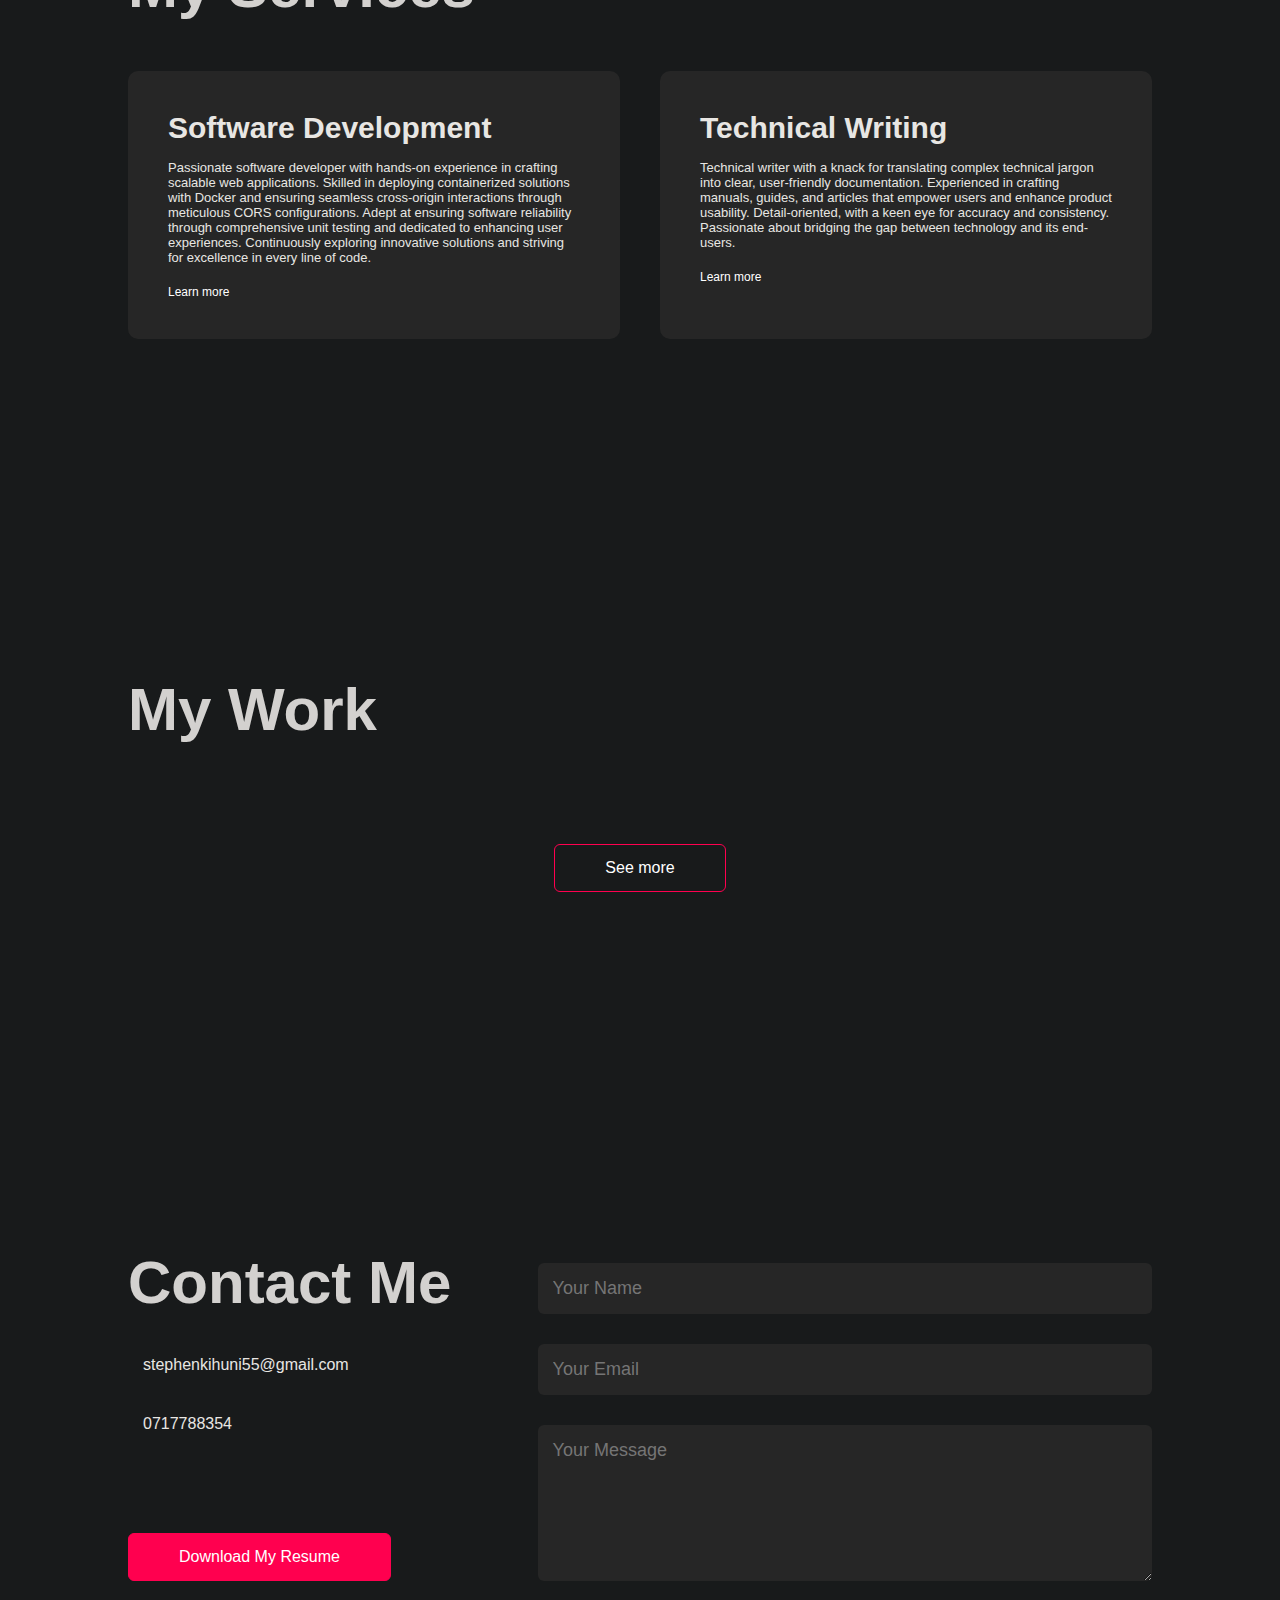
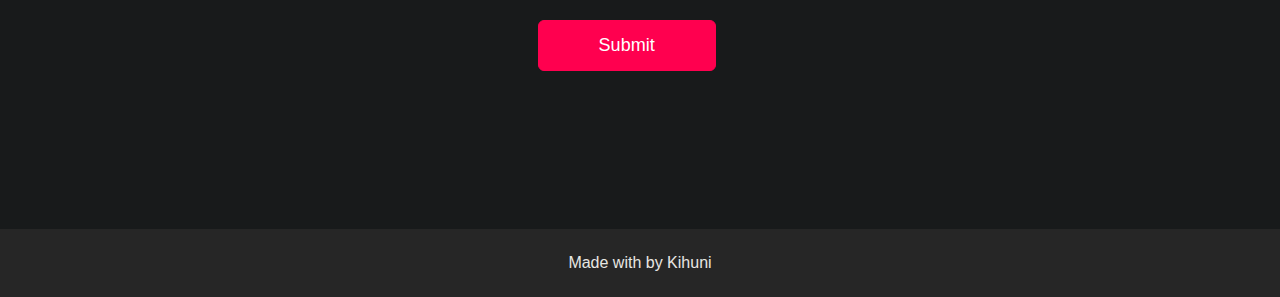
==== commit a77831f5: "added changes on both html and css" ====
--- a/index.html
+++ b/index.html
@@ -32,9 +32,9 @@
             <div class="logo-container">
                 <img src="images/logi2.png" alt="Logo" style="width: 80px;">
             </div>
-            <p class="animated-text" style="text-align: center;">Hi, I am Stephen Kihuni</p>
-            <p class="animated-text" style="text-align: center;">a Software Developer</p>
-            <p class="animated-text" style="text-align: center;">and Technical Writer</p>
+            <p class="animated-text" style="text-align: center;">I develop visually stunning</p>
+            <p class="animated-text" style="text-align: center;">and tecnically proficient</p>
+            <p class="animated-text" style="text-align: center;">websites for clients worldwide</p>
         </div>
     </div>
 </header>
